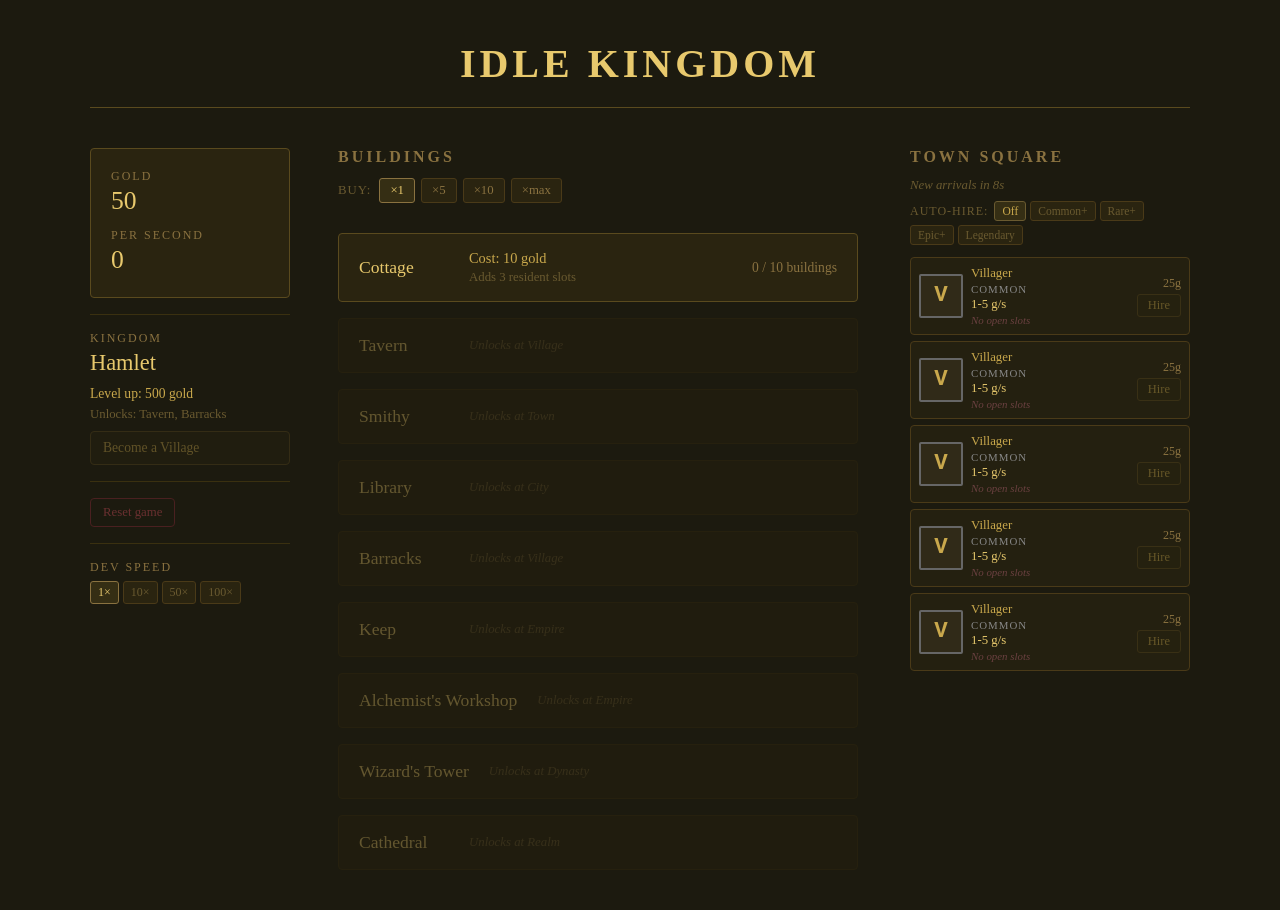
==== index.html @ 802285e4 "Add dev speed toggle and fix click responsiveness at high speeds - Speed toggle (1x/10x/50x/100x) in" ====
<!DOCTYPE html>
<html lang="en">
<head>
    <meta charset="UTF-8">
    <meta name="viewport" content="width=device-width, initial-scale=1.0">
    <title>Idle Kingdom</title>
    <link rel="stylesheet" href="style.css">
</head>
<body>
    <div id="game">
        <h1>Idle Kingdom</h1>

        <div id="layout">
            <div id="left-panel">
                <div id="resources">
                    <div class="resource">
                        <span class="resource-label">Gold</span>
                        <span id="gold-display">50</span>
                    </div>
                    <div class="resource">
                        <span class="resource-label">Per second</span>
                        <span id="gps-display">0</span>
                        <span id="siege-indicator"></span>
                    </div>
                </div>
                <div id="left-panel-dynamic"></div>
                <div class="panel-section">
                    <div class="panel-label">Dev Speed</div>
                    <div class="speed-buttons">
                        <button class="btn-speed btn-speed--active" id="speed-1"   onclick="setGameSpeed(1)">1×</button>
                        <button class="btn-speed"                   id="speed-10"  onclick="setGameSpeed(10)">10×</button>
                        <button class="btn-speed"                   id="speed-50"  onclick="setGameSpeed(50)">50×</button>
                        <button class="btn-speed"                   id="speed-100" onclick="setGameSpeed(100)">100×</button>
                    </div>
                </div>
            </div>

            <div id="center-panel">
                <div id="buildings">
                    <h2>Buildings</h2>
                    <div id="building-list"></div>
                </div>
            </div>

            <div id="right-panel">
                <div id="recruit-section">
                    <h2>Town Square</h2>
                    <div id="recruit-pool"></div>
                </div>
            </div>
        </div>
    </div>

    <script src="game.js"></script>
</body>
</html>
---- style.css ----
* {
    margin: 0;
    padding: 0;
    box-sizing: border-box;
}

body {
    background-color: #1c1a0f;
    color: #c9a84c;
    font-family: Georgia, 'Times New Roman', serif;
    min-height: 100vh;
    padding: 40px 20px;
    display: flex;
    justify-content: center;
}

#game {
    max-width: 1100px;
    width: 100%;
}

h1 {
    font-size: 2.5rem;
    text-align: center;
    color: #e8c96d;
    letter-spacing: 4px;
    text-transform: uppercase;
    margin-bottom: 40px;
    padding-bottom: 20px;
    border-bottom: 1px solid #5a4a1e;
}

/* --- Two-panel layout --- */

#layout {
    display: flex;
    gap: 48px;
    align-items: flex-start;
}

#left-panel {
    width: 200px;
    flex-shrink: 0;
    position: sticky;
    top: 40px;
    max-height: calc(100vh - 80px);
    overflow-y: auto;
}

#center-panel {
    flex: 1;
    min-width: 0;
}

#right-panel {
    width: 280px;
    flex-shrink: 0;
    position: sticky;
    top: 40px;
    max-height: calc(100vh - 80px);
    overflow-y: auto;
}

/* --- Resources panel --- */

#resources {
    background: #2a2410;
    border: 1px solid #5a4a1e;
    border-radius: 4px;
    padding: 20px;
    display: flex;
    flex-direction: column;
    gap: 12px;
}

.resource {
    display: flex;
    flex-direction: column;
    gap: 2px;
}

.resource-label {
    font-size: 0.75rem;
    color: #8a7240;
    text-transform: uppercase;
    letter-spacing: 2px;
}

#gold-display,
#gps-display {
    font-size: 1.6rem;
    color: #e8c96d;
}

#siege-indicator {
    font-size: 0.75rem;
    color: #8a4040;
    font-style: italic;
}

/* --- Left panel dynamic sections --- */

.panel-section {
    padding-top: 16px;
    margin-top: 16px;
    border-top: 1px solid #3a3010;
}

.panel-label {
    font-size: 0.75rem;
    color: #8a7240;
    text-transform: uppercase;
    letter-spacing: 2px;
}

.stat-value {
    font-size: 1.4rem;
    color: #e8c96d;
    margin-top: 4px;
}

/* --- Kingdom --- */

.kingdom-name {
    font-size: 1.4rem;
    color: #e8c96d;
    margin: 4px 0 10px;
}

.levelup-block {
    display: flex;
    flex-direction: column;
    gap: 5px;
}

.levelup-cost {
    font-size: 0.85rem;
    color: #c9a84c;
}

.levelup-unlocks {
    font-size: 0.8rem;
    color: #6a5a30;
}

.btn-levelup {
    margin-top: 4px;
    background: #2a2410;
    border: 1px solid #5a4a1e;
    border-radius: 4px;
    padding: 8px 12px;
    color: #c9a84c;
    font-family: Georgia, 'Times New Roman', serif;
    font-size: 0.85rem;
    cursor: pointer;
    text-align: left;
    transition: background 0.15s, border-color 0.15s;
}

.btn-levelup:hover:not(:disabled) {
    background: #352e14;
    border-color: #8a7240;
}

.btn-levelup:disabled {
    opacity: 0.4;
    cursor: not-allowed;
}

.kingdom-maxed {
    font-size: 0.85rem;
    color: #6a5a30;
    font-style: italic;
    margin-top: 4px;
}

.speed-buttons {
    display: flex;
    gap: 4px;
    margin-top: 6px;
}

.btn-speed {
    background: #2a2410;
    border: 1px solid #4a3a18;
    border-radius: 3px;
    padding: 3px 7px;
    color: #6a5a30;
    font-family: Georgia, 'Times New Roman', serif;
    font-size: 0.75rem;
    cursor: pointer;
    transition: background 0.15s, color 0.15s, border-color 0.15s;
}

.btn-speed:hover {
    color: #c9a84c;
    border-color: #6a5a30;
}

.btn-speed--active {
    background: #352e14;
    border-color: #8a7240;
    color: #e8c96d;
}

.btn-reset {
    background: none;
    border: 1px solid #4a2020;
    border-radius: 4px;
    padding: 6px 12px;
    color: #6a3030;
    font-family: Georgia, 'Times New Roman', serif;
    font-size: 0.8rem;
    cursor: pointer;
    transition: color 0.15s, border-color 0.15s;
}

.btn-reset:hover {
    color: #c06060;
    border-color: #8a4040;
}

.reset-confirm-buttons {
    display: flex;
    gap: 6px;
    margin-top: 8px;
}

.btn-reset--confirm {
    color: #c06060;
    border-color: #6a2020;
}

.btn-reset--confirm:hover {
    color: #ff8080;
    border-color: #aa3030;
    background: #2a1010;
}

/* --- Invasion --- */

.invasion-panel {
    border-top-color: #6a2020;
}

.invasion-name {
    font-size: 1.1rem;
    color: #e06060;
    margin: 4px 0 6px;
}

.invasion-progress {
    font-size: 0.9rem;
    color: #c9a84c;
    margin-bottom: 4px;
}

.invasion-note {
    font-size: 0.75rem;
    color: #8a4040;
    font-style: italic;
}

.invasion-name--warning {
    color: #c9a84c;
}

.invasion-preview {
    font-size: 0.85rem;
    color: #c9a84c;
    margin-top: 2px;
}

.invasion-timer {
    font-size: 1rem;
    color: #e8c96d;
    margin-top: 4px;
    font-variant-numeric: tabular-nums;
}

.victory-inline {
    font-size: 0.75rem;
    color: #6a5a30;
    margin-top: 8px;
    font-style: italic;
}

.victory-name {
    font-size: 1rem;
    color: #e8c96d;
    margin: 4px 0 2px;
}

.victory-loot {
    font-size: 0.85rem;
    color: #8a7240;
}

/* --- Town Square (recruit pool) --- */

#recruit-section h2,
#buildings h2 {
    font-size: 1rem;
    color: #8a7240;
    text-transform: uppercase;
    letter-spacing: 3px;
    margin-bottom: 12px;
}

.pool-header {
    display: flex;
    flex-direction: column;
    gap: 8px;
    margin-bottom: 12px;
}

.pool-timer {
    font-size: 0.8rem;
    color: #6a5a30;
    font-style: italic;
}

.auto-recruit {
    display: flex;
    align-items: center;
    gap: 4px;
    flex-wrap: wrap;
}

.auto-recruit-label {
    font-size: 0.75rem;
    color: #6a5a30;
    text-transform: uppercase;
    letter-spacing: 1px;
    margin-right: 2px;
}

.btn-auto {
    background: #2a2410;
    border: 1px solid #4a3a18;
    border-radius: 3px;
    padding: 3px 7px;
    color: #6a5a30;
    font-family: Georgia, 'Times New Roman', serif;
    font-size: 0.72rem;
    cursor: pointer;
    transition: background 0.15s, border-color 0.15s, color 0.15s;
}

.btn-auto:hover {
    color: #c9a84c;
    border-color: #6a5a30;
}

.btn-auto--active                     { color: #c9a84c; border-color: #6a5a30; background: #352e14; }
.btn-auto--rare.btn-auto--active      { color: #4488ff; border-color: #4488ff; background: #1a2035; }
.btn-auto--epic.btn-auto--active      { color: #cc88ff; border-color: #aa44ff; background: #2a1535; }
.btn-auto--legendary.btn-auto--active { color: #ffcc44; border-color: #ffaa00; background: #2a2010; }

.pool-cards {
    display: flex;
    flex-direction: column;
    gap: 6px;
}

.pool-empty {
    font-size: 0.9rem;
    color: #6a5a30;
    font-style: italic;
}

.recruit-card {
    display: flex;
    flex-direction: row;
    align-items: center;
    gap: 8px;
    background: #242010;
    border: 1px solid #4a3a18;
    border-radius: 4px;
    padding: 8px;
}

.recruit-card--rare      { border-color: #2a3a6a; }
.recruit-card--epic      { border-color: #4a2a6a; }
.recruit-card--legendary { border-color: #6a4a10; }

.recruit-info {
    flex: 1;
    min-width: 0;
    display: flex;
    flex-direction: column;
    gap: 2px;
}

.recruit-name {
    font-size: 0.8rem;
    color: #c9a84c;
    white-space: nowrap;
    overflow: hidden;
    text-overflow: ellipsis;
}

.recruit-rarity {
    font-size: 0.68rem;
    text-transform: uppercase;
    letter-spacing: 1px;
}

.recruit-stat {
    font-size: 0.8rem;
    color: #e8c96d;
}

.recruit-hint {
    font-size: 0.68rem;
    color: #6a4040;
    font-style: italic;
}

.recruit-action {
    display: flex;
    flex-direction: column;
    align-items: flex-end;
    gap: 3px;
    flex-shrink: 0;
}

.recruit-cost {
    font-size: 0.75rem;
    color: #8a7240;
}

.btn-hire-recruit {
    background: #2a2410;
    border: 1px solid #5a4a1e;
    border-radius: 3px;
    padding: 3px 10px;
    color: #c9a84c;
    font-family: Georgia, 'Times New Roman', serif;
    font-size: 0.78rem;
    cursor: pointer;
    transition: background 0.15s, border-color 0.15s;
}

.btn-hire-recruit:hover:not(:disabled) {
    background: #352e14;
    border-color: #8a7240;
}

.btn-hire-recruit:disabled {
    opacity: 0.4;
    cursor: not-allowed;
}

/* --- Portraits --- */

.portrait {
    width: 52px;
    height: 52px;
    border: 2px solid;
    border-radius: 2px;
    display: flex;
    flex-direction: column;
    align-items: center;
    justify-content: center;
    position: relative;
    cursor: pointer;
    flex-shrink: 0;
}

.portrait--common    { border-color: #666;    background: #2a2818; }
.portrait--rare      { border-color: #4488ff; background: #1a2035; box-shadow: 0 0 6px #4488ff33; }
.portrait--epic      { border-color: #aa44ff; background: #2a1535; box-shadow: 0 0 6px #aa44ff33; }
.portrait--legendary { border-color: #ffaa00; background: #2a2010; box-shadow: 0 0 8px #ffaa0055; }
.portrait--empty     { border-color: #3a3010; background: #1c1a0f; cursor: default; opacity: 0.5; }

.portrait[data-type="villager"]     { background-color: #302a18; }
.portrait[data-type="tavernkeeper"] { background-color: #352210; }
.portrait[data-type="blacksmith"]   { background-color: #202428; }
.portrait[data-type="scholar"]      { background-color: #181c2a; }
.portrait[data-type="guard"]        { background-color: #281818; }

.portrait-letter {
    font-family: 'Courier New', Courier, monospace;
    font-size: 1.4rem;
    font-weight: bold;
    color: #c9a84c;
    line-height: 1;
    margin-bottom: 2px;
}

.portrait--rare .portrait-letter      { color: #88aaff; }
.portrait--epic .portrait-letter      { color: #cc88ff; }
.portrait--legendary .portrait-letter { color: #ffcc44; }
.portrait--empty .portrait-letter     { color: #3a3010; font-size: 1.6rem; margin-bottom: 0; }

.portrait-stat {
    position: absolute;
    bottom: 2px;
    right: 3px;
    font-size: 0.55rem;
    font-family: 'Courier New', Courier, monospace;
    color: #8a7240;
    line-height: 1;
}

/* Portraits in recruit cards are slightly smaller for the sidebar */
.recruit-card .portrait {
    width: 44px;
    height: 44px;
    flex-shrink: 0;
}

/* --- Buy quantity selector --- */

.buy-mode {
    display: flex;
    align-items: center;
    gap: 6px;
    margin-bottom: 14px;
}

.buy-mode-label {
    font-size: 0.8rem;
    color: #6a5a30;
    text-transform: uppercase;
    letter-spacing: 1px;
    margin-right: 2px;
}

.btn-qty {
    background: #2a2410;
    border: 1px solid #4a3a18;
    border-radius: 3px;
    padding: 4px 10px;
    color: #8a7240;
    font-family: Georgia, 'Times New Roman', serif;
    font-size: 0.8rem;
    cursor: pointer;
    transition: background 0.15s, border-color 0.15s, color 0.15s;
}

.btn-qty:hover {
    background: #352e14;
    color: #c9a84c;
    border-color: #6a5a30;
}

.btn-qty--active {
    background: #352e14;
    border-color: #8a7240;
    color: #e8c96d;
}

/* --- Buildings section --- */

#building-list {
    display: flex;
    flex-direction: column;
    gap: 16px;
}

.building-card {
    max-width: 520px;
}

.building-row {
    display: flex;
    align-items: stretch;
    gap: 4px;
}

.btn-expand {
    background: #2a2410;
    border: 1px solid #5a4a1e;
    border-radius: 4px;
    padding: 0 12px;
    color: #6a5a30;
    font-size: 0.7rem;
    cursor: pointer;
    flex-shrink: 0;
    transition: background 0.15s, color 0.15s, border-color 0.15s;
}

.btn-expand:hover {
    background: #352e14;
    color: #c9a84c;
    border-color: #8a7240;
}

.building-card--defense .btn-expand {
    border-color: #2a3a5a;
}

.btn-building {
    display: flex;
    align-items: center;
    gap: 20px;
    background: #2a2410;
    border: 1px solid #5a4a1e;
    border-radius: 4px;
    padding: 16px 20px;
    color: #c9a84c;
    font-family: Georgia, 'Times New Roman', serif;
    font-size: 1rem;
    cursor: pointer;
    flex: 1;
    min-width: 0;
    text-align: left;
    transition: background 0.15s, border-color 0.15s;
}

.btn-building:hover:not(:disabled) {
    background: #352e14;
    border-color: #8a7240;
}

.btn-building:disabled {
    opacity: 0.4;
    cursor: not-allowed;
}

.building-card--defense .btn-building {
    border-color: #2a3a5a;
}

.building-card--defense .btn-building:hover:not(:disabled) {
    background: #1a2030;
    border-color: #4a6a8a;
}

.building-name {
    font-size: 1.1rem;
    color: #e8c96d;
    min-width: 90px;
}

.building-meta {
    display: flex;
    flex-direction: column;
    gap: 3px;
    flex: 1;
}

.building-cost {
    font-size: 0.9rem;
    color: #c9a84c;
}

.building-desc {
    font-size: 0.8rem;
    color: #6a5a30;
}

.building-stats {
    display: flex;
    flex-direction: column;
    align-items: flex-end;
    gap: 2px;
    flex-shrink: 0;
}

.building-owned {
    font-size: 0.85rem;
    color: #8a7240;
}

.building-income-total {
    font-size: 0.85rem;
    color: #e8c96d;
}

.building-income-total--defense {
    color: #7aaad4;
}

.btn-building--locked {
    cursor: default;
    opacity: 0.35;
    border-color: #3a3010;
}

.building-locked-hint {
    font-size: 0.8rem;
    color: #6a5a30;
    font-style: italic;
}

/* --- Slot grid --- */

.slot-grid {
    display: flex;
    flex-wrap: wrap;
    gap: 6px;
    padding: 10px 4px 4px;
}
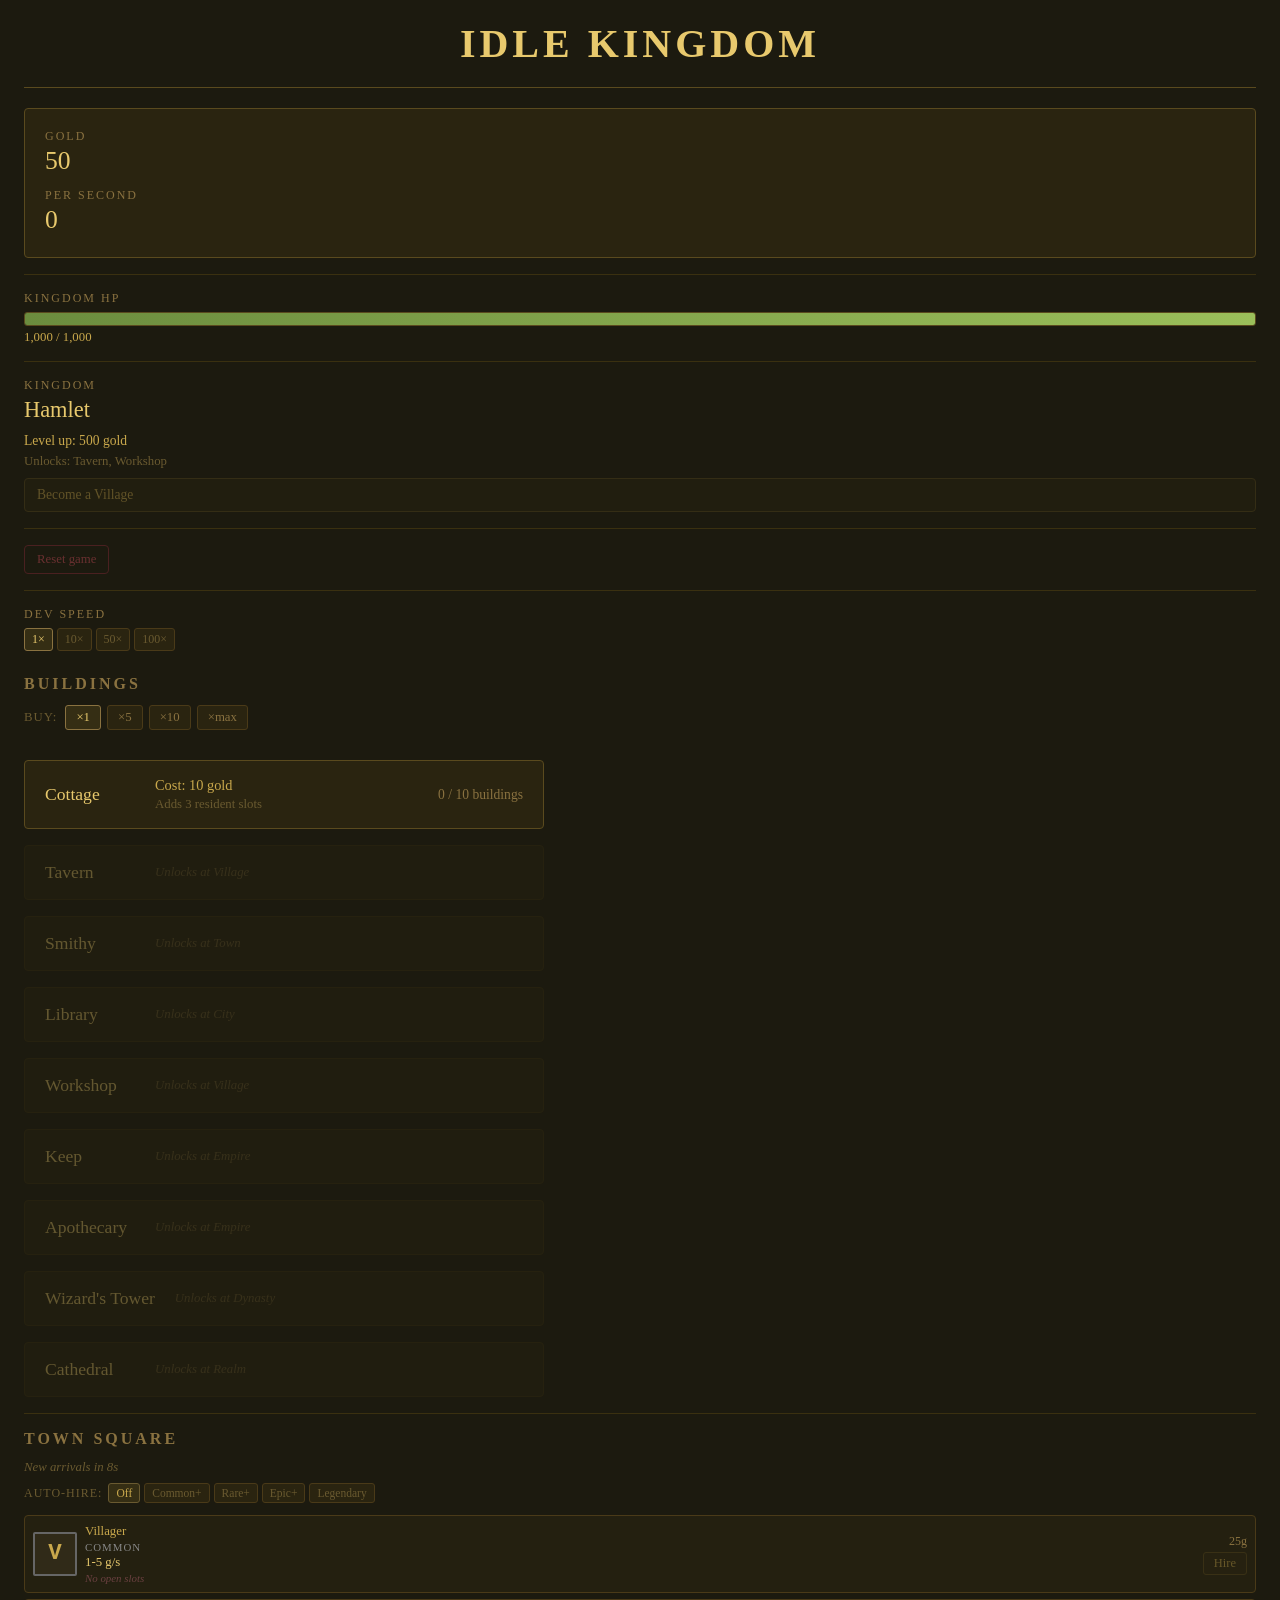
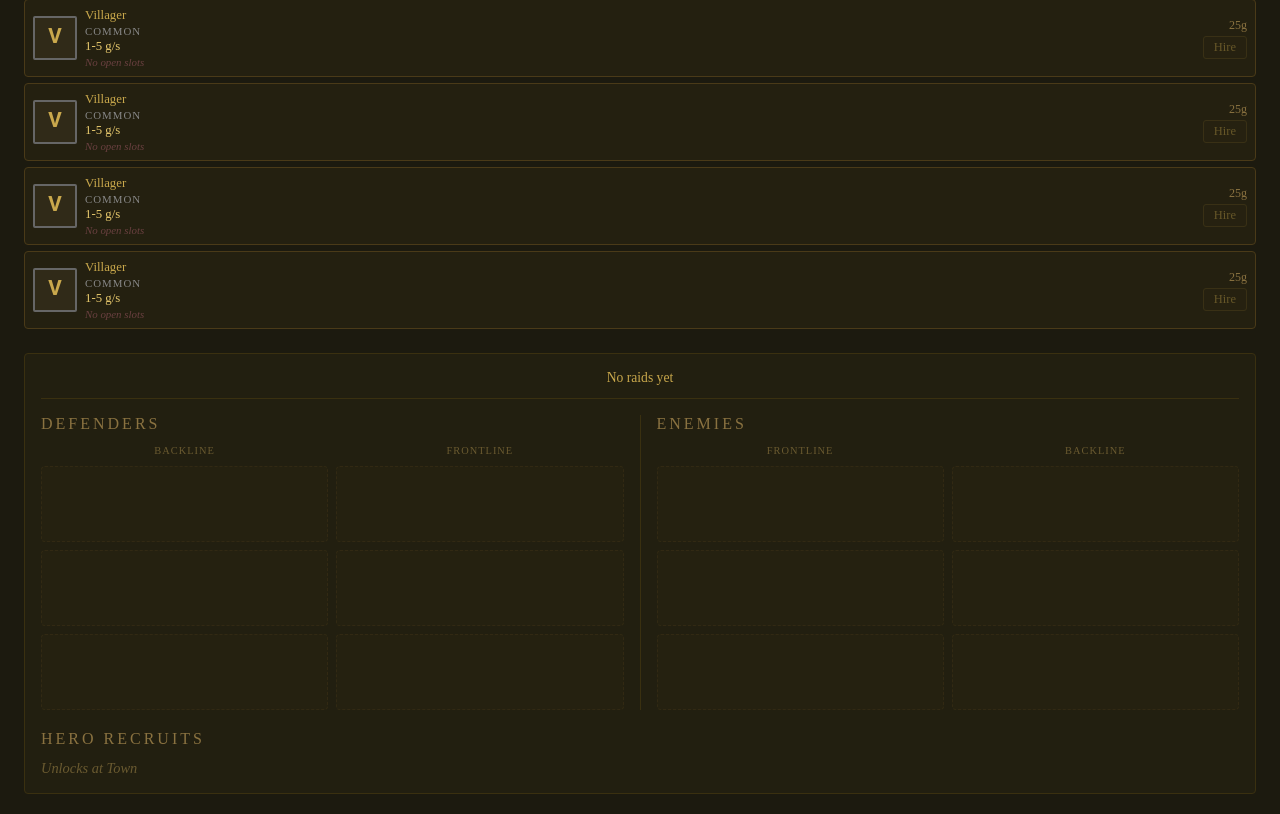
==== commit 5a1bead0: "Wire up live autobattler: hero squad combat, Kingdom HP, Keep/Workshop repurpose Replaces the old du" ====
--- a/index.html
+++ b/index.html
@@ -11,7 +11,7 @@
         <h1>Idle Kingdom</h1>
 
         <div id="layout">
-            <div id="left-panel">
+            <div id="admin-panel">
                 <div id="resources">
                     <div class="resource">
                         <span class="resource-label">Gold</span>
@@ -23,7 +23,11 @@
                         <span id="siege-indicator"></span>
                     </div>
                 </div>
+
+                <div class="panel-section" id="kingdom-hp"></div>
+
                 <div id="left-panel-dynamic"></div>
+
                 <div class="panel-section">
                     <div class="panel-label">Dev Speed</div>
                     <div class="speed-buttons">
@@ -35,18 +39,37 @@
                 </div>
             </div>
 
-            <div id="center-panel">
-                <div id="buildings">
-                    <h2>Buildings</h2>
-                    <div id="building-list"></div>
+            <div id="town-panel">
+                <div id="town-buildings">
+                    <div id="buildings">
+                        <h2>Buildings</h2>
+                        <div id="building-list"></div>
+                    </div>
+                </div>
+                <div id="town-square">
+                    <div id="recruit-section">
+                        <h2>Town Square</h2>
+                        <div id="recruit-pool"></div>
+                    </div>
                 </div>
             </div>
 
-            <div id="right-panel">
-                <div id="recruit-section">
-                    <h2>Town Square</h2>
-                    <div id="recruit-pool"></div>
+            <div id="battle-panel">
+                <div class="raid-status-bar" id="raid-status-bar"></div>
+
+                <div class="battle-squads">
+                    <div class="battle-squad-area">
+                        <div class="section-heading">Defenders</div>
+                        <div class="battle-squad" id="heroSquad"></div>
+                    </div>
+                    <div class="battle-squad-area battle-squad-area--enemy">
+                        <div class="section-heading">Enemies</div>
+                        <div class="battle-squad" id="enemySquad"></div>
+                    </div>
                 </div>
+
+                <div class="section-heading" style="margin-top:20px;">Hero Recruits</div>
+                <div id="hero-recruit-pool"></div>
             </div>
         </div>
     </div>
--- a/style.css
+++ b/style.css
@@ -4,61 +4,280 @@
     box-sizing: border-box;
 }
 
+html, body {
+    height: 100%;
+}
+
 body {
     background-color: #1c1a0f;
     color: #c9a84c;
     font-family: Georgia, 'Times New Roman', serif;
-    min-height: 100vh;
-    padding: 40px 20px;
-    display: flex;
-    justify-content: center;
+    padding: 0;
+    overflow: hidden;
 }
 
 #game {
-    max-width: 1100px;
-    width: 100%;
+    max-width: none;
+    height: 100vh;
+    display: flex;
+    flex-direction: column;
+    padding: 0 24px;
 }
 
 h1 {
+    flex-shrink: 0;
     font-size: 2.5rem;
     text-align: center;
     color: #e8c96d;
     letter-spacing: 4px;
     text-transform: uppercase;
-    margin-bottom: 40px;
-    padding-bottom: 20px;
+    margin: 0;
+    padding: 20px 0;
     border-bottom: 1px solid #5a4a1e;
 }
 
-/* --- Two-panel layout --- */
+/* --- Three-column "battle at the gates" layout --- */
 
 #layout {
-    display: flex;
-    gap: 48px;
-    align-items: flex-start;
-}
-
-#left-panel {
-    width: 200px;
+    display: grid;
+    grid-template-columns: 200px minmax(380px, 1fr) 560px;
+    gap: 24px;
+    flex: 1;
+    min-height: 0;
+    padding: 20px 0;
+}
+
+#admin-panel {
+    height: 100%;
+    overflow-y: auto;
+}
+
+.section-heading {
+    font-size: 1rem;
+    color: #8a7240;
+    text-transform: uppercase;
+    letter-spacing: 3px;
+    margin-bottom: 12px;
+}
+
+/* --- Town column: scrollable buildings on top, fixed Town Square below --- */
+
+#town-panel {
+    display: flex;
+    flex-direction: column;
+    min-height: 0;
+    height: 100%;
+}
+
+#town-buildings {
+    flex: 1;
+    min-height: 0;
+    overflow-y: auto;
+    padding-bottom: 16px;
+}
+
+#town-square {
     flex-shrink: 0;
-    position: sticky;
-    top: 40px;
-    max-height: calc(100vh - 80px);
+    border-top: 1px solid #3a3010;
+    padding-top: 16px;
+    max-height: 45vh;
     overflow-y: auto;
 }
 
-#center-panel {
+/* --- Battle column: defenders + enemies squads + hero recruiting --- */
+
+#battle-panel {
+    height: 100%;
+    overflow-y: auto;
+    background: #221f10;
+    border: 1px solid #3a3010;
+    border-radius: 4px;
+    padding: 16px;
+    box-sizing: border-box;
+}
+
+.battle-squads {
+    display: flex;
+    gap: 16px;
+}
+
+.battle-squad-area {
     flex: 1;
     min-width: 0;
 }
 
-#right-panel {
-    width: 280px;
-    flex-shrink: 0;
-    position: sticky;
-    top: 40px;
-    max-height: calc(100vh - 80px);
-    overflow-y: auto;
+.battle-squad-area--enemy {
+    border-left: 1px solid #3a3010;
+    padding-left: 16px;
+}
+
+.raid-status-bar {
+    text-align: center;
+    margin-bottom: 16px;
+    padding-bottom: 12px;
+    border-bottom: 1px solid #3a3010;
+}
+
+.raid-status-name {
+    font-size: 0.85rem;
+    color: #c9a84c;
+}
+
+.raid-status-timer {
+    font-size: 1rem;
+    color: #e8c96d;
+    font-variant-numeric: tabular-nums;
+    margin-top: 2px;
+}
+
+.battle-squad {
+    display: flex;
+    gap: 8px;
+}
+
+.battle-column {
+    display: flex;
+    flex-direction: column;
+    gap: 8px;
+    flex: 1;
+    min-width: 0;
+}
+
+.battle-row-label {
+    font-size: 0.65rem;
+    color: #6a5a30;
+    text-transform: uppercase;
+    letter-spacing: 1px;
+    text-align: center;
+    margin-bottom: 2px;
+}
+
+.battle-slot {
+    border: 1px solid #4a3a18;
+    border-radius: 4px;
+    background: #2a2410;
+    min-height: 76px;
+    padding: 6px;
+    box-sizing: border-box;
+}
+
+.battle-slot.empty {
+    border-style: dashed;
+    opacity: 0.4;
+}
+
+.battle-slot.dead {
+    opacity: 0.35;
+    border-color: #5a2020;
+}
+
+.battle-slot[draggable="true"] {
+    cursor: grab;
+}
+
+.battle-slot.drag-over {
+    border-color: #e8c96d;
+    background: #352e14;
+}
+
+.battle-unit-name {
+    font-weight: bold;
+    font-size: 0.75rem;
+    color: #e8c96d;
+}
+
+.battle-unit-stats {
+    font-size: 0.6rem;
+    color: #8a7240;
+    margin: 2px 0 4px;
+}
+
+.battle-hp-track {
+    background: #1c1a0f;
+    border-radius: 3px;
+    height: 6px;
+    overflow: hidden;
+}
+
+.battle-hp-fill {
+    height: 100%;
+    background: linear-gradient(90deg, #6b8c3e, #9bbf5a);
+}
+
+.battle-hp-fill.enemy {
+    background: linear-gradient(90deg, #8c3e3e, #bf5a5a);
+}
+
+.battle-hp-text {
+    font-size: 0.6rem;
+    color: #8a7240;
+    margin-top: 2px;
+}
+
+#hero-recruit-pool {
+    display: flex;
+    flex-direction: column;
+    gap: 6px;
+}
+
+/* --- Kingdom HP --- */
+
+.hp-bar-track {
+    background: #1c1a0f;
+    border: 1px solid #5a4a1e;
+    border-radius: 3px;
+    height: 14px;
+    overflow: hidden;
+    margin-top: 6px;
+}
+
+.hp-bar-fill {
+    height: 100%;
+    background: linear-gradient(90deg, #6b8c3e, #9bbf5a);
+}
+
+.hp-bar-caption {
+    font-size: 0.8rem;
+    color: #c9a84c;
+    margin-top: 4px;
+}
+
+.kingdom-falling {
+    font-size: 0.85rem;
+    color: #e06060;
+    font-style: italic;
+    margin-top: 4px;
+}
+
+/* --- Narrow-screen fallback: drop the fixed-viewport layout and let
+   everything stack and scroll normally. --- */
+@media (max-width: 1300px) {
+    html, body {
+        height: auto;
+    }
+    body {
+        overflow: visible;
+    }
+    #game {
+        height: auto;
+    }
+    #layout {
+        display: block;
+        padding: 20px 0;
+    }
+    #admin-panel,
+    #town-panel,
+    #town-buildings,
+    #town-square,
+    #battle-panel {
+        height: auto;
+        max-height: none;
+        overflow: visible;
+    }
+    #town-panel,
+    #battle-panel {
+        margin-top: 24px;
+    }
 }
 
 /* --- Resources panel --- */
@@ -111,12 +330,6 @@
     color: #8a7240;
     text-transform: uppercase;
     letter-spacing: 2px;
-}
-
-.stat-value {
-    font-size: 1.4rem;
-    color: #e8c96d;
-    margin-top: 4px;
 }
 
 /* --- Kingdom --- */
@@ -237,63 +450,11 @@
     background: #2a1010;
 }
 
-/* --- Invasion --- */
-
-.invasion-panel {
-    border-top-color: #6a2020;
-}
-
-.invasion-name {
-    font-size: 1.1rem;
-    color: #e06060;
-    margin: 4px 0 6px;
-}
-
-.invasion-progress {
-    font-size: 0.9rem;
-    color: #c9a84c;
-    margin-bottom: 4px;
-}
-
-.invasion-note {
-    font-size: 0.75rem;
-    color: #8a4040;
-    font-style: italic;
-}
-
-.invasion-name--warning {
-    color: #c9a84c;
-}
-
-.invasion-preview {
-    font-size: 0.85rem;
-    color: #c9a84c;
-    margin-top: 2px;
-}
-
-.invasion-timer {
-    font-size: 1rem;
-    color: #e8c96d;
-    margin-top: 4px;
-    font-variant-numeric: tabular-nums;
-}
-
 .victory-inline {
     font-size: 0.75rem;
     color: #6a5a30;
     margin-top: 8px;
     font-style: italic;
-}
-
-.victory-name {
-    font-size: 1rem;
-    color: #e8c96d;
-    margin: 4px 0 2px;
-}
-
-.victory-loot {
-    font-size: 0.85rem;
-    color: #8a7240;
 }
 
 /* --- Town Square (recruit pool) --- */
@@ -478,7 +639,10 @@
 .portrait[data-type="tavernkeeper"] { background-color: #352210; }
 .portrait[data-type="blacksmith"]   { background-color: #202428; }
 .portrait[data-type="scholar"]      { background-color: #181c2a; }
-.portrait[data-type="guard"]        { background-color: #281818; }
+.portrait[data-type="builder"]      { background-color: #281818; }
+.portrait[data-type="guardian"]     { background-color: #1c2a1c; }
+.portrait[data-type="ranged"]       { background-color: #2a2410; }
+.portrait[data-type="mender"]       { background-color: #1c2630; }
 
 .portrait-letter {
     font-family: 'Courier New', Courier, monospace;
@@ -588,7 +752,7 @@
     border-color: #8a7240;
 }
 
-.building-card--defense .btn-expand {
+.building-card--hpregen .btn-expand {
     border-color: #2a3a5a;
 }
 
@@ -620,11 +784,11 @@
     cursor: not-allowed;
 }
 
-.building-card--defense .btn-building {
+.building-card--hpregen .btn-building {
     border-color: #2a3a5a;
 }
 
-.building-card--defense .btn-building:hover:not(:disabled) {
+.building-card--hpregen .btn-building:hover:not(:disabled) {
     background: #1a2030;
     border-color: #4a6a8a;
 }
@@ -670,7 +834,7 @@
     color: #e8c96d;
 }
 
-.building-income-total--defense {
+.building-income-total--hpregen {
     color: #7aaad4;
 }
 
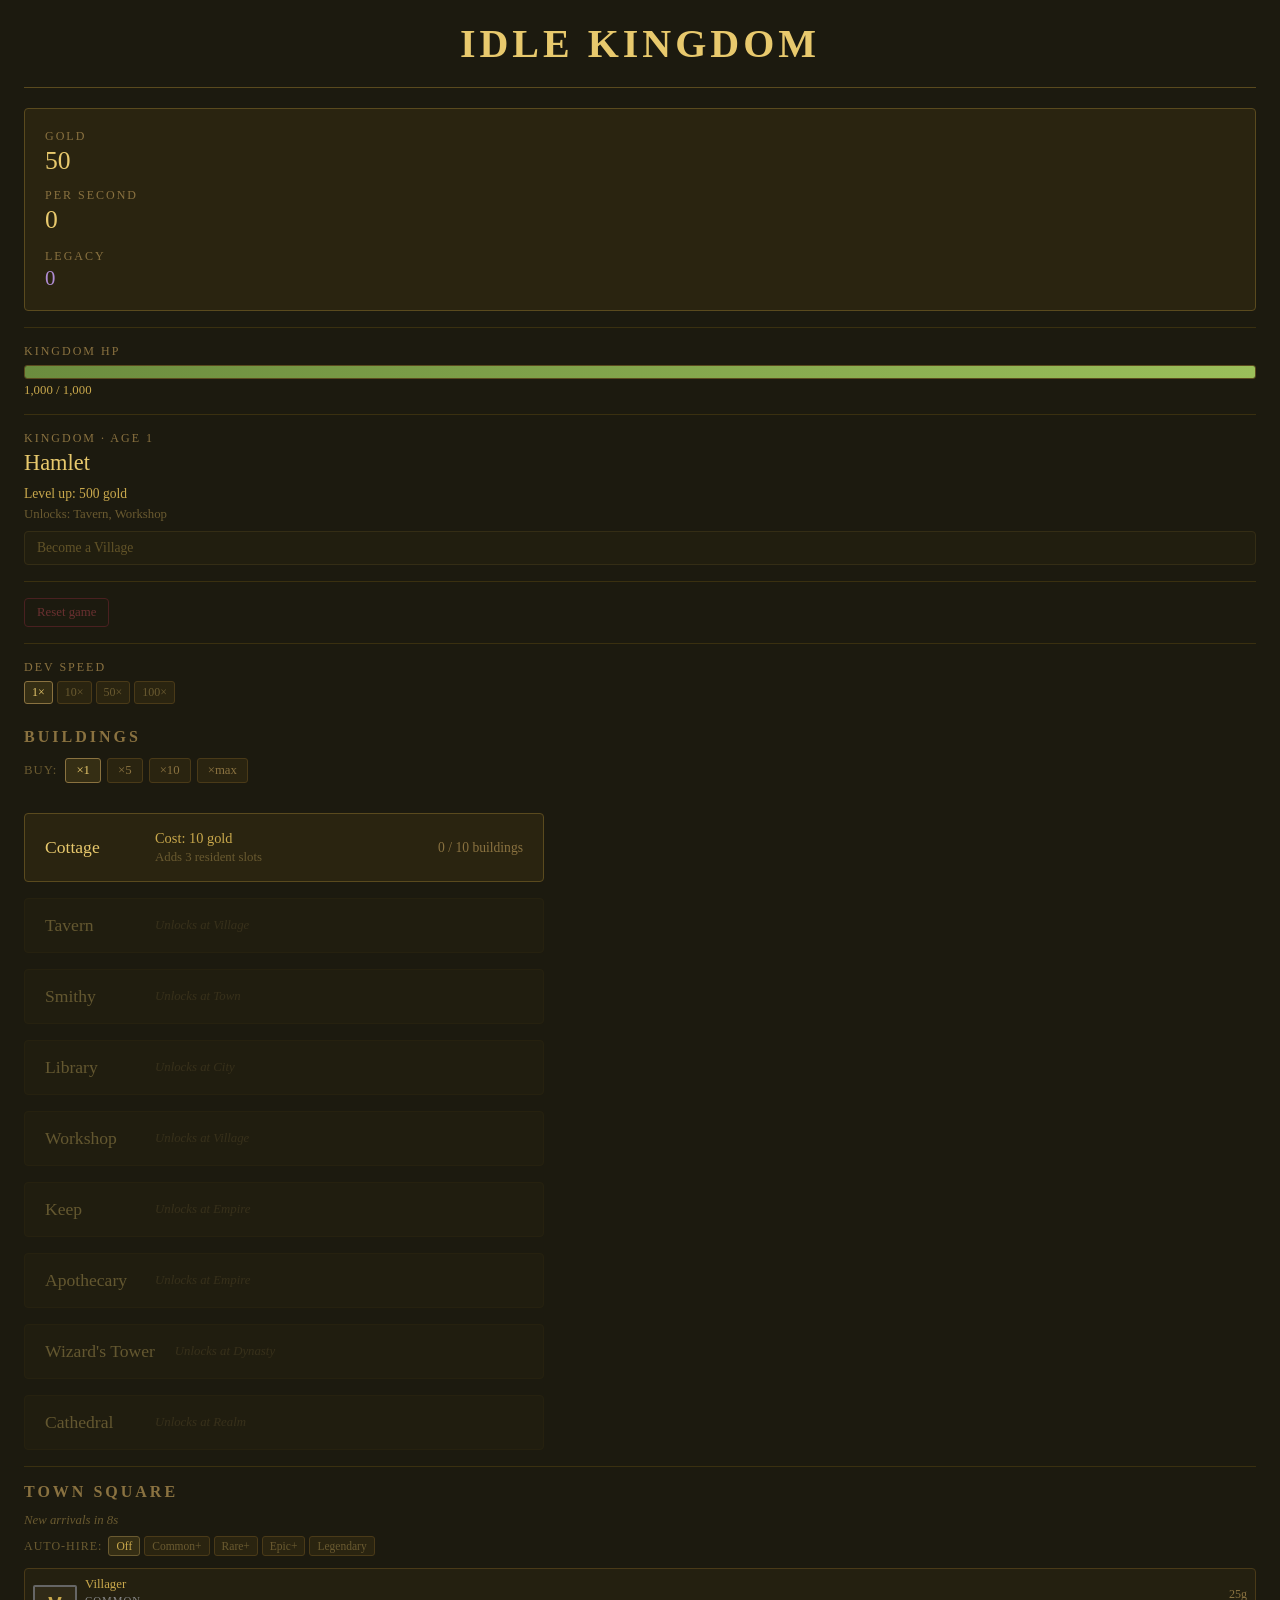
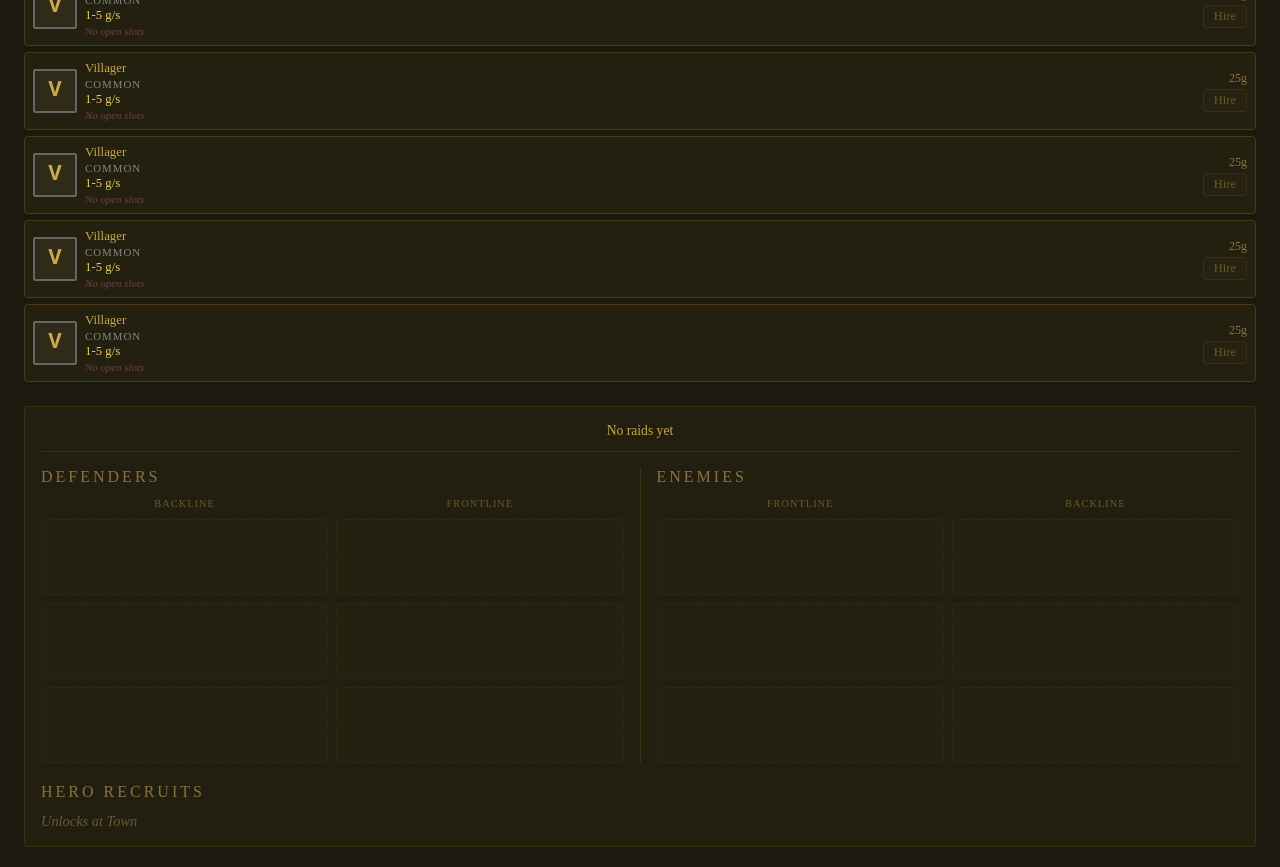
==== commit 31e30149: "Milestone 8: the run loop - death, Legacy, upgrade trees, Found a New Age Kingdom HP 0 (or the manua" ====
--- a/index.html
+++ b/index.html
@@ -21,6 +21,10 @@
                         <span class="resource-label">Per second</span>
                         <span id="gps-display">0</span>
                         <span id="siege-indicator"></span>
+                    </div>
+                    <div class="resource">
+                        <span class="resource-label">Legacy</span>
+                        <span id="legacy-display">0</span>
                     </div>
                 </div>
 
@@ -74,6 +78,12 @@
         </div>
     </div>
 
+    <div id="run-summary-overlay" class="hidden">
+        <div id="run-summary-panel">
+            <div id="run-summary-content"></div>
+        </div>
+    </div>
+
     <script src="game.js"></script>
 </body>
 </html>
--- a/style.css
+++ b/style.css
@@ -80,7 +80,7 @@
     flex-shrink: 0;
     border-top: 1px solid #3a3010;
     padding-top: 16px;
-    max-height: 45vh;
+    height: 45vh;
     overflow-y: auto;
 }
 
@@ -130,6 +130,19 @@
     margin-top: 2px;
 }
 
+.raid-status-siege {
+    font-size: 0.8rem;
+    color: #e06060;
+    font-style: italic;
+    margin-top: 4px;
+    animation: siege-pulse 1.2s ease-in-out infinite;
+}
+
+@keyframes siege-pulse {
+    0%, 100% { opacity: 1; }
+    50% { opacity: 0.5; }
+}
+
 .battle-squad {
     display: flex;
     gap: 8px;
@@ -175,6 +188,16 @@
     cursor: grab;
 }
 
+.battle-slot.dismissable:not([draggable="true"]) {
+    cursor: pointer;
+}
+
+.battle-slot.armed {
+    border-color: #c0392b;
+    background: #3a1c1c;
+    box-shadow: 0 0 0 1px #c0392b inset;
+}
+
 .battle-slot.drag-over {
     border-color: #e8c96d;
     background: #352e14;
@@ -245,6 +268,13 @@
 .kingdom-falling {
     font-size: 0.85rem;
     color: #e06060;
+    font-style: italic;
+    margin-top: 4px;
+}
+
+.kingdom-fall-record {
+    font-size: 0.75rem;
+    color: #8a7240;
     font-style: italic;
     margin-top: 4px;
 }
@@ -858,3 +888,232 @@
     gap: 6px;
     padding: 10px 4px 4px;
 }
+
+/* --- Run summary overlay & upgrade shop --- */
+
+#legacy-display {
+    font-size: 1.3rem;
+    color: #b08cd4;
+}
+
+.btn-new-age-side {
+    background: #241c30;
+    border: 1px solid #5a4a7a;
+    border-radius: 4px;
+    padding: 8px 12px;
+    color: #b08cd4;
+    font-family: Georgia, 'Times New Roman', serif;
+    font-size: 0.85rem;
+    cursor: pointer;
+    width: 100%;
+    text-align: left;
+    transition: background 0.15s, border-color 0.15s, color 0.15s;
+}
+
+.btn-new-age-side:hover {
+    background: #2e2440;
+    border-color: #8a6ab0;
+    color: #d0b0f0;
+}
+
+#run-summary-overlay {
+    position: fixed;
+    inset: 0;
+    background: rgba(10, 8, 4, 0.88);
+    display: flex;
+    align-items: center;
+    justify-content: center;
+    z-index: 100;
+    padding: 24px;
+}
+
+#run-summary-overlay.hidden {
+    display: none;
+}
+
+#run-summary-panel {
+    background: #221f10;
+    border: 1px solid #5a4a1e;
+    border-radius: 6px;
+    padding: 28px 32px;
+    max-width: 860px;
+    width: 100%;
+    max-height: 90vh;
+    overflow-y: auto;
+}
+
+.summary-title {
+    font-size: 1.8rem;
+    color: #e8c96d;
+    text-align: center;
+    text-transform: uppercase;
+    letter-spacing: 3px;
+}
+
+.summary-sub {
+    font-size: 0.95rem;
+    color: #8a7240;
+    text-align: center;
+    font-style: italic;
+    margin-top: 6px;
+}
+
+.summary-stats {
+    display: flex;
+    justify-content: center;
+    gap: 32px;
+    margin: 20px 0;
+    padding: 14px 0;
+    border-top: 1px solid #3a3010;
+    border-bottom: 1px solid #3a3010;
+}
+
+.summary-stat {
+    font-size: 0.85rem;
+    color: #8a7240;
+    text-align: center;
+}
+
+.summary-stat-value {
+    display: block;
+    font-size: 1.4rem;
+    color: #b08cd4;
+}
+
+.summary-shop-heading {
+    font-size: 0.85rem;
+    color: #c9a84c;
+    text-align: center;
+    margin-bottom: 16px;
+}
+
+.summary-trees {
+    display: flex;
+    gap: 20px;
+    align-items: flex-start;
+}
+
+.upgrade-tree {
+    flex: 1;
+    min-width: 0;
+}
+
+.upgrade-tree-title {
+    font-size: 0.9rem;
+    color: #8a7240;
+    text-transform: uppercase;
+    letter-spacing: 3px;
+    margin-bottom: 10px;
+    text-align: center;
+}
+
+.upgrade-node {
+    display: flex;
+    align-items: center;
+    gap: 10px;
+    background: #242010;
+    border: 1px solid #4a3a18;
+    border-radius: 4px;
+    padding: 10px 12px;
+    margin-bottom: 8px;
+}
+
+.upgrade-node--maxed {
+    border-color: #5a4a7a;
+    opacity: 0.75;
+}
+
+.upgrade-info {
+    flex: 1;
+    min-width: 0;
+}
+
+.upgrade-name {
+    font-size: 0.85rem;
+    color: #e8c96d;
+}
+
+.upgrade-desc {
+    font-size: 0.72rem;
+    color: #8a7240;
+    margin-top: 2px;
+}
+
+.upgrade-rank {
+    font-size: 0.68rem;
+    color: #6a5a30;
+    margin-top: 3px;
+    text-transform: uppercase;
+    letter-spacing: 1px;
+}
+
+.upgrade-action {
+    display: flex;
+    flex-direction: column;
+    align-items: flex-end;
+    gap: 4px;
+    flex-shrink: 0;
+}
+
+.upgrade-cost {
+    font-size: 0.72rem;
+    color: #b08cd4;
+}
+
+.upgrade-maxed-label {
+    font-size: 0.75rem;
+    color: #8a6ab0;
+    font-style: italic;
+}
+
+.btn-upgrade {
+    background: #241c30;
+    border: 1px solid #5a4a7a;
+    border-radius: 3px;
+    padding: 3px 12px;
+    color: #b08cd4;
+    font-family: Georgia, 'Times New Roman', serif;
+    font-size: 0.78rem;
+    cursor: pointer;
+    transition: background 0.15s, border-color 0.15s;
+}
+
+.btn-upgrade:hover:not(:disabled) {
+    background: #2e2440;
+    border-color: #8a6ab0;
+}
+
+.btn-upgrade:disabled {
+    opacity: 0.4;
+    cursor: not-allowed;
+}
+
+.btn-new-age {
+    display: block;
+    margin: 22px auto 0;
+    background: #2a2410;
+    border: 1px solid #8a7240;
+    border-radius: 4px;
+    padding: 12px 28px;
+    color: #e8c96d;
+    font-family: Georgia, 'Times New Roman', serif;
+    font-size: 1rem;
+    letter-spacing: 1px;
+    cursor: pointer;
+    transition: background 0.15s, border-color 0.15s;
+}
+
+.btn-new-age:hover {
+    background: #352e14;
+    border-color: #e8c96d;
+}
+
+@media (max-width: 700px) {
+    .summary-trees {
+        flex-direction: column;
+    }
+    .summary-stats {
+        flex-direction: column;
+        gap: 10px;
+    }
+}
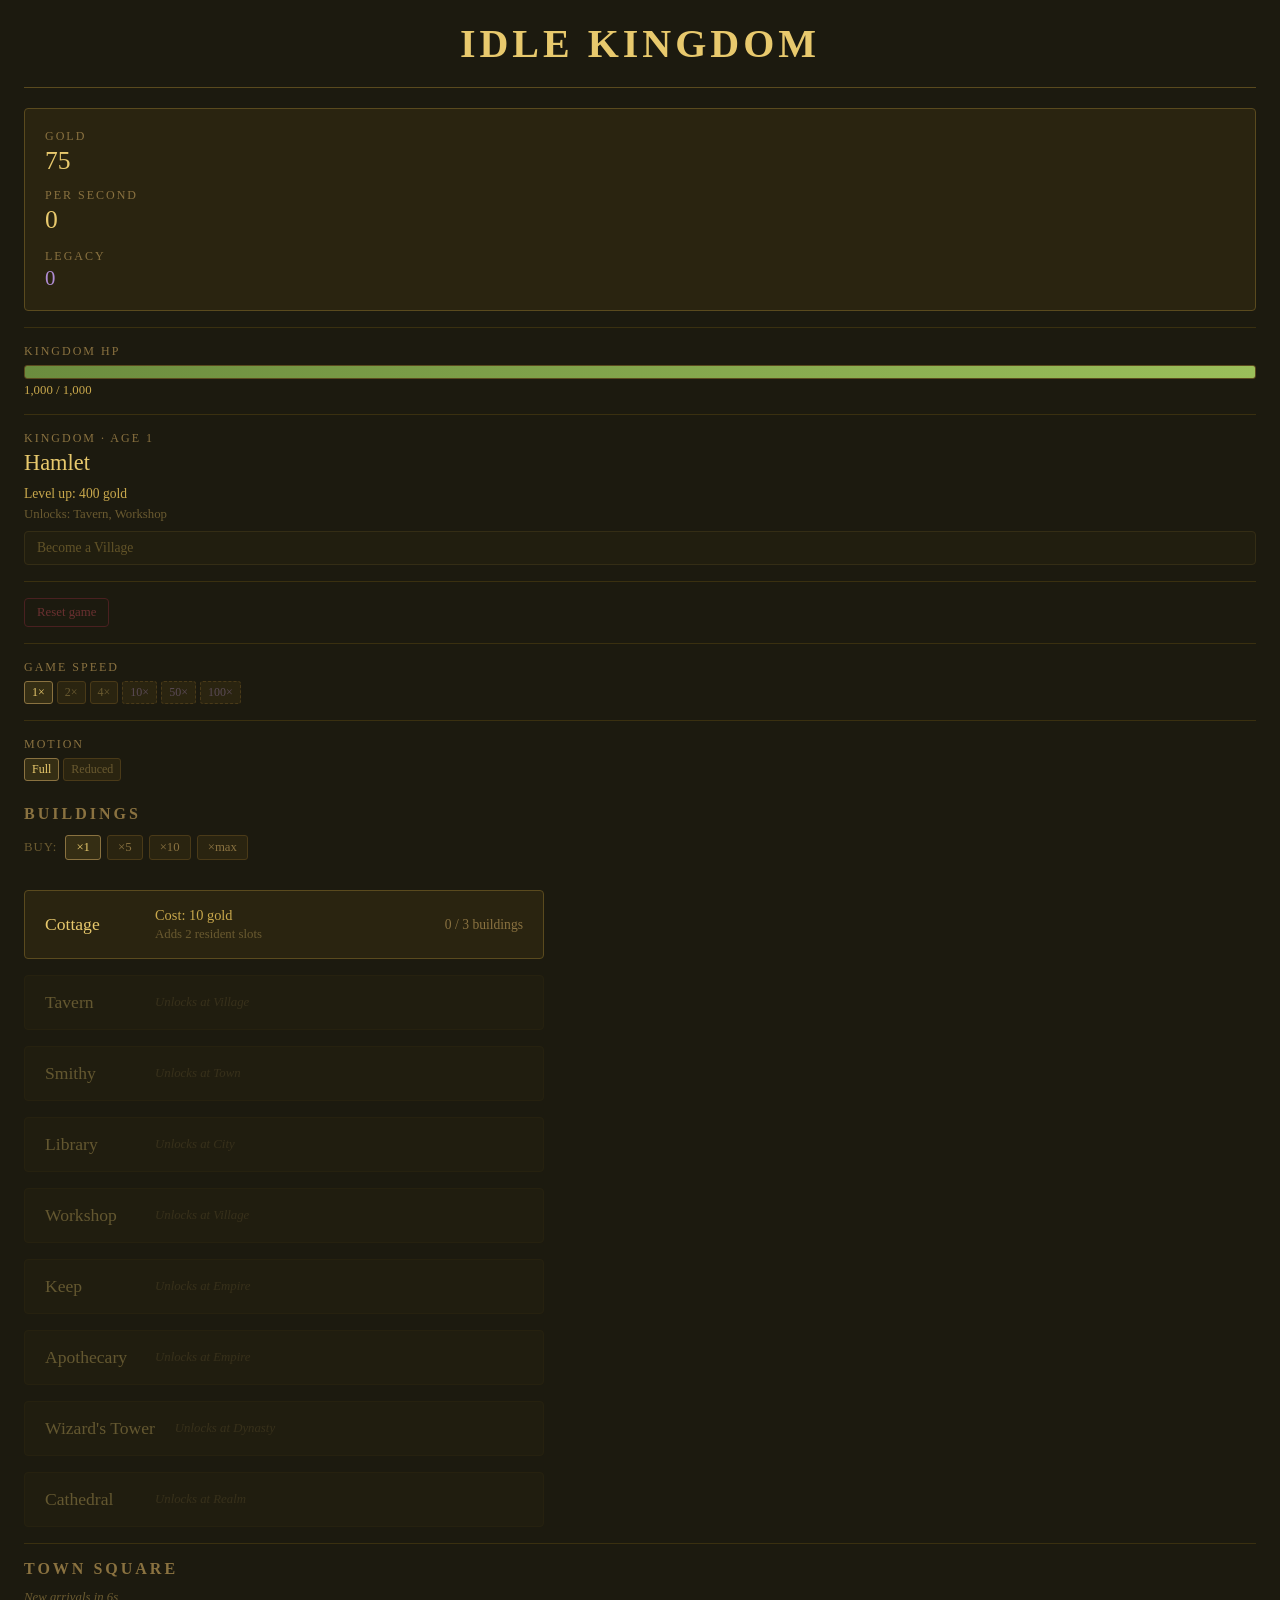
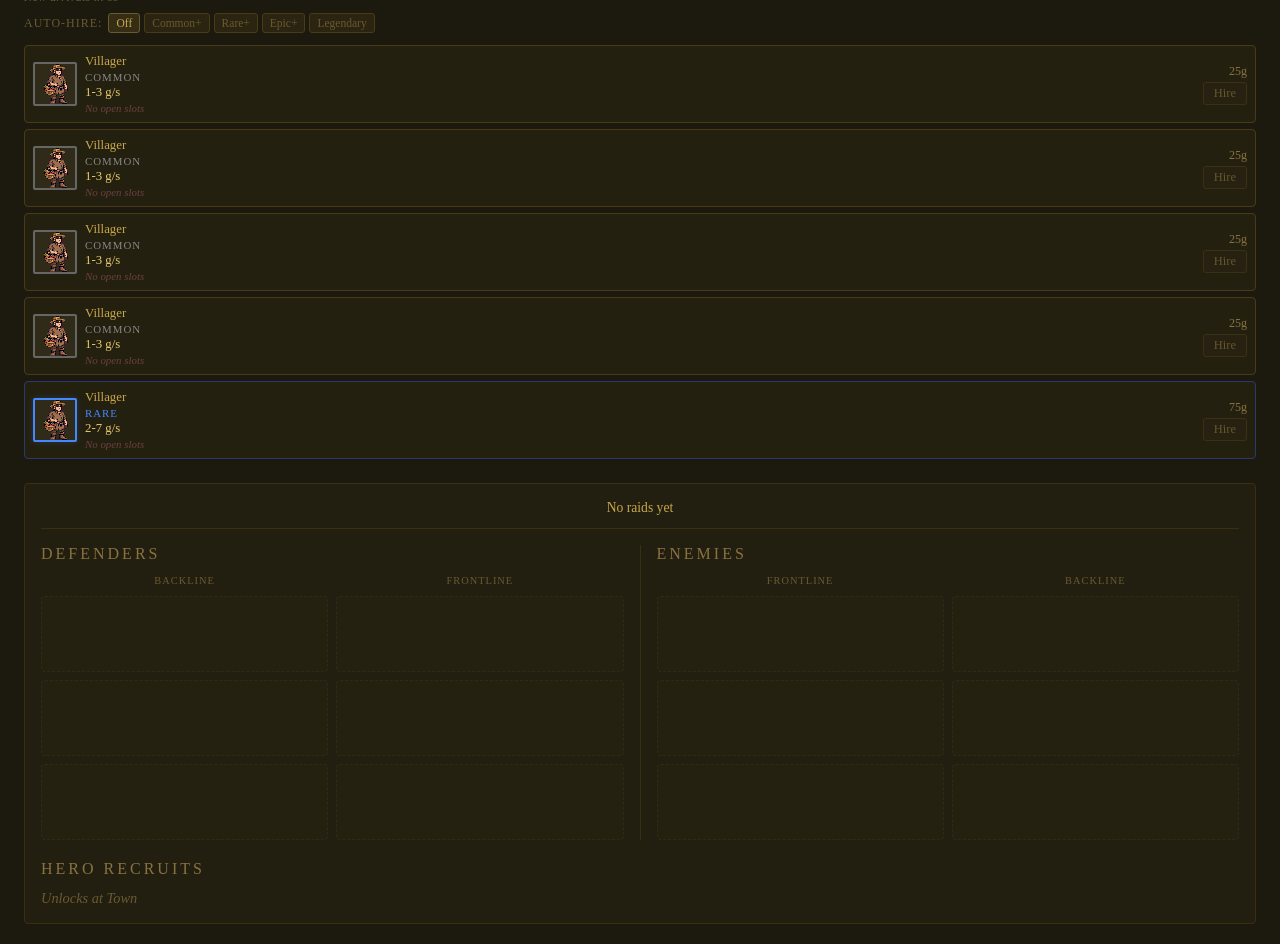
==== commit f0c7cb63: "M15 Phase 2 + hero sprites + Swift Seasons + click-eating fix - Sprite batch 2: all 8 hero archetype" ====
--- a/index.html
+++ b/index.html
@@ -33,13 +33,13 @@
                 <div id="left-panel-dynamic"></div>
 
                 <div class="panel-section">
-                    <div class="panel-label">Dev Speed</div>
-                    <div class="speed-buttons">
-                        <button class="btn-speed btn-speed--active" id="speed-1"   onclick="setGameSpeed(1)">1×</button>
-                        <button class="btn-speed"                   id="speed-10"  onclick="setGameSpeed(10)">10×</button>
-                        <button class="btn-speed"                   id="speed-50"  onclick="setGameSpeed(50)">50×</button>
-                        <button class="btn-speed"                   id="speed-100" onclick="setGameSpeed(100)">100×</button>
-                    </div>
+                    <div class="panel-label">Game Speed</div>
+                    <div class="speed-buttons" id="speed-buttons"></div>
+                </div>
+
+                <div class="panel-section">
+                    <div class="panel-label">Motion</div>
+                    <div class="speed-buttons" id="motion-toggle"></div>
                 </div>
             </div>
 
--- a/style.css
+++ b/style.css
@@ -138,6 +138,13 @@
     animation: siege-pulse 1.2s ease-in-out infinite;
 }
 
+.raid-status-escalation {
+    font-size: 0.8rem;
+    color: #e0a050;
+    font-style: italic;
+    margin-top: 4px;
+}
+
 @keyframes siege-pulse {
     0%, 100% { opacity: 1; }
     50% { opacity: 0.5; }
@@ -179,6 +186,58 @@
     opacity: 0.4;
 }
 
+/* Final Siege (M13): victory screen + Lessons bonus callout */
+.summary-title--victory {
+    color: #e8c96d;
+    text-shadow: 0 0 18px rgba(232, 201, 109, 0.35);
+}
+
+.summary-lessons {
+    text-align: center;
+    color: #b48ee0;
+    font-style: italic;
+    margin: 10px auto;
+    max-width: 480px;
+}
+
+.victory-history {
+    margin: 14px 0;
+    text-align: center;
+}
+
+.victory-age-line {
+    font-size: 0.85rem;
+    color: #9a8a5a;
+    margin: 2px 0;
+}
+
+/* Injured residents (sapper hits): income paused until they recover */
+.portrait--injured {
+    filter: grayscale(0.8);
+    opacity: 0.55;
+    box-shadow: 0 0 0 1px #c0392b inset;
+}
+
+/* Expanded squads (War Banners): tighter slots so the panel footprint holds */
+.grid-compact .battle-slot {
+    /* Matches an occupied slot's actual content height (with the nowrap rules
+       on name/stats) so empty and filled slots align across columns. */
+    min-height: 58px;
+    padding: 4px;
+}
+
+.grid-compact .battle-unit-name {
+    font-size: 0.65rem;
+}
+
+.grid-compact .battle-unit-stats {
+    font-size: 0.6rem;
+}
+
+.grid-compact .battle-hp-text {
+    font-size: 0.6rem;
+}
+
 .battle-slot.dead {
     opacity: 0.35;
     border-color: #5a2020;
@@ -203,16 +262,25 @@
     background: #352e14;
 }
 
+/* Name/stat lines never wrap: occupied and empty slots must render the same
+   height, or half-filled columns stagger against full ones (playtest bug —
+   the sparse Reserve column rode higher than its neighbors). */
 .battle-unit-name {
     font-weight: bold;
     font-size: 0.75rem;
     color: #e8c96d;
+    white-space: nowrap;
+    overflow: hidden;
+    text-overflow: ellipsis;
 }
 
 .battle-unit-stats {
     font-size: 0.6rem;
     color: #8a7240;
     margin: 2px 0 4px;
+    white-space: nowrap;
+    overflow: hidden;
+    text-overflow: ellipsis;
 }
 
 .battle-hp-track {
@@ -446,6 +514,21 @@
     color: #e8c96d;
 }
 
+.btn-speed--locked {
+    opacity: 0.4;
+    cursor: default;
+}
+.btn-speed--locked:hover {
+    color: #6a5a30;
+    border-color: #4a3a18;
+}
+
+/* Dev-only speeds: visually set apart from the player selector */
+.btn-speed--dev {
+    border-style: dashed;
+    color: #5a4a55;
+}
+
 .btn-reset {
     background: none;
     border: 1px solid #4a2020;
@@ -516,6 +599,12 @@
     align-items: center;
     gap: 4px;
     flex-wrap: wrap;
+}
+
+.auto-recruit-label.auto-recruit-locked {
+    text-transform: none;
+    letter-spacing: 0;
+    font-style: italic;
 }
 
 .auto-recruit-label {
@@ -1117,3 +1206,298 @@
         gap: 10px;
     }
 }
+
+/* --- M15 Phase 0: FX layer (floating numbers, hit/heal flashes) --- */
+.battle-slot { position: relative; }
+
+.fx-float {
+    position: absolute;
+    left: 50%;
+    top: -4px;
+    transform: translateX(-50%);
+    font-family: 'Courier New', Courier, monospace;
+    font-weight: bold;
+    font-size: 0.8rem;
+    pointer-events: none;
+    white-space: nowrap;
+    z-index: 5;
+    animation: fx-float-up 0.9s ease-out forwards;
+}
+.fx-float--dmg  { color: #ff7a5c; text-shadow: 1px 1px 0 #14110c; }
+.fx-float--heal { color: #7dc95e; text-shadow: 1px 1px 0 #14110c; }
+@keyframes fx-float-up {
+    from { opacity: 1; transform: translate(-50%, 0); }
+    to   { opacity: 0; transform: translate(-50%, -26px); }
+}
+
+.fx-hit { animation: fx-hit-flash 0.25s ease-out; }
+@keyframes fx-hit-flash {
+    0%   { background-color: rgba(255, 90, 60, 0.45); }
+    100% { background-color: transparent; }
+}
+
+.fx-heal-glow { animation: fx-heal-flash 0.4s ease-out; }
+@keyframes fx-heal-flash {
+    0%   { background-color: rgba(90, 200, 90, 0.35); }
+    100% { background-color: transparent; }
+}
+
+.fx-kingdom-hit { animation: fx-kingdom-flash 0.35s ease-out; }
+@keyframes fx-kingdom-flash {
+    0%   { box-shadow: inset 0 0 18px rgba(200, 40, 20, 0.7); }
+    100% { box-shadow: none; }
+}
+
+@media (prefers-reduced-motion: reduce) {
+    .fx-float { display: none; }
+    .fx-hit, .fx-heal-glow, .fx-kingdom-hit { animation: none; }
+}
+
+/* --- M15 Phase 1: combat juice --- */
+.battle-squads { position: relative; }
+#fx-layer { position: absolute; inset: 0; pointer-events: none; z-index: 6; }
+#fx-layer .fx-float { position: absolute; }
+
+.fx-lunge-right { animation: fx-lunge-r 0.22s ease-out; }
+.fx-lunge-left  { animation: fx-lunge-l 0.22s ease-out; }
+@keyframes fx-lunge-r { 30% { transform: translateX(5px); } 100% { transform: translateX(0); } }
+@keyframes fx-lunge-l { 30% { transform: translateX(-5px); } 100% { transform: translateX(0); } }
+
+.fx-death-anim { animation: fx-death-fall 0.5s ease-in; }
+@keyframes fx-death-fall {
+    0%   { filter: brightness(2.2); transform: scale(1.04); }
+    100% { filter: none; transform: scale(1); }
+}
+
+.fx-ghost {
+    position: absolute;
+    box-sizing: border-box;
+    border: 1px solid #5a4a2e;
+    border-radius: 3px;
+    background: #241f14;
+    color: #8a7f63;
+    font-size: 0.7rem;
+    display: flex;
+    align-items: center;
+    justify-content: center;
+    overflow: hidden;
+    animation: fx-ghost-fall 0.7s ease-in forwards;
+}
+@keyframes fx-ghost-fall {
+    0%   { opacity: 0.9; transform: translateY(0) rotate(0deg); }
+    100% { opacity: 0; transform: translateY(14px) rotate(3deg); }
+}
+
+.fx-revive { animation: fx-revive-glow 0.7s ease-out; }
+@keyframes fx-revive-glow {
+    0%   { background-color: rgba(240, 210, 100, 0.75); transform: scale(1.06); }
+    100% { background-color: transparent; transform: scale(1); }
+}
+
+.fx-chilled { background-color: rgba(90, 140, 220, 0.16); }
+.fx-chilled::after {
+    content: '\2744';
+    position: absolute;
+    top: 2px;
+    right: 4px;
+    font-size: 0.65rem;
+    color: #9cc8ff;
+}
+
+.hp-bar-track { position: relative; }
+.hp-bar-fill  { position: absolute; left: 0; top: 0; }
+.hp-bar-trail {
+    position: absolute;
+    left: 0;
+    top: 0;
+    height: 100%;
+    background: #8a2a20;
+}
+
+.fx-shake { animation: fx-shake-anim 0.25s ease-out; }
+@keyframes fx-shake-anim {
+    20% { transform: translate(-2px, 1px); }
+    40% { transform: translate(2px, -1px); }
+    60% { transform: translate(-1px, 0); }
+    80% { transform: translate(1px, 0); }
+}
+
+#fx-vignette {
+    position: fixed;
+    inset: 0;
+    pointer-events: none;
+    z-index: 90;
+    opacity: 0;
+    box-shadow: inset 0 0 90px rgba(180, 30, 15, 0.55);
+}
+.fx-vignette-pulse { animation: fx-vignette-anim 0.45s ease-out; }
+@keyframes fx-vignette-anim { 0% { opacity: 1; } 100% { opacity: 0; } }
+
+.fx-injury-flash { animation: fx-injury-anim 0.5s ease-out; }
+@keyframes fx-injury-anim {
+    0%   { box-shadow: inset 0 0 14px rgba(200, 60, 40, 0.7); }
+    100% { box-shadow: none; }
+}
+
+.fx-raid-slam { animation: fx-raid-slam-anim 0.35s ease-out; }
+@keyframes fx-raid-slam-anim {
+    0%   { transform: scale(1.05); box-shadow: 0 0 16px rgba(200, 60, 40, 0.6); }
+    100% { transform: scale(1); box-shadow: none; }
+}
+
+.fx-repelled-flash { animation: fx-repelled-anim 0.6s ease-out; }
+@keyframes fx-repelled-anim {
+    0%   { box-shadow: 0 0 18px rgba(220, 180, 70, 0.7); }
+    100% { box-shadow: none; }
+}
+
+.fx-float--loot   { color: #e8c46a; text-shadow: 1px 1px 0 #14110c; font-size: 0.9rem; }
+.fx-float--legacy { color: #b490ff; text-shadow: 1px 1px 0 #14110c; }
+.resource { position: relative; }
+.fx-float--badge {
+    position: absolute;
+    right: 6px;
+    top: 0;
+    left: auto;
+    transform: none;
+}
+@keyframes fx-badge-up {
+    from { opacity: 1; transform: translateY(0); }
+    to   { opacity: 0; transform: translateY(-18px); }
+}
+.fx-float--badge { animation: fx-badge-up 1.2s ease-out forwards; }
+
+@media (prefers-reduced-motion: reduce) {
+    .fx-lunge-right, .fx-lunge-left, .fx-death-anim, .fx-revive, .fx-shake,
+    .fx-vignette-pulse, .fx-injury-flash, .fx-raid-slam, .fx-repelled-flash {
+        animation: none;
+    }
+}
+
+/* --- M15 sprite pipeline: real art in portraits and battle slots --- */
+.portrait-sprite {
+    display: block;
+    width: 100%;
+    height: 100%;
+    background-size: contain;
+    background-repeat: no-repeat;
+    background-position: center bottom;
+    image-rendering: pixelated;
+}
+
+.battle-slot.has-sprite {
+    background-repeat: no-repeat;
+    background-position: right 4px bottom 4px;
+    background-size: auto 68%;
+    image-rendering: pixelated;
+}
+
+/* --- M15 Phase 2: town & progression juice --- */
+
+/* Building purchase flash (applied post-render — see postRenderFlashes) */
+.fx-built { animation: fx-built-anim 0.55s ease-out; }
+@keyframes fx-built-anim {
+    0%   { box-shadow: inset 0 0 18px rgba(220, 180, 70, 0.55); }
+    100% { box-shadow: none; }
+}
+
+/* "+N g/s" badge on the admin resource row after a hire */
+.fx-float--gps { color: #7fbf6a; text-shadow: 1px 1px 0 #14110c; }
+#kingdom-hp { position: relative; }
+
+/* Pool refresh: the fresh cards deal in with a small stagger */
+.fx-pool-shuffle .recruit-card { animation: fx-card-in 0.35s ease-out backwards; }
+.fx-pool-shuffle .recruit-card:nth-child(2) { animation-delay: 0.05s; }
+.fx-pool-shuffle .recruit-card:nth-child(3) { animation-delay: 0.10s; }
+.fx-pool-shuffle .recruit-card:nth-child(4) { animation-delay: 0.15s; }
+.fx-pool-shuffle .recruit-card:nth-child(5) { animation-delay: 0.20s; }
+@keyframes fx-card-in {
+    from { opacity: 0; transform: translateY(6px); }
+    to   { opacity: 1; transform: translateY(0); }
+}
+
+/* Kingdom level-up fanfare — full-width flourish */
+#fx-levelup-banner {
+    position: fixed; left: 0; right: 0; top: 34%;
+    display: flex; align-items: center; gap: 14px;
+    padding: 18px 8vw;
+    pointer-events: none; z-index: 250;
+    background: linear-gradient(90deg, transparent, rgba(30, 24, 12, 0.92) 18%, rgba(30, 24, 12, 0.92) 82%, transparent);
+    animation: fx-levelup-anim 2.2s ease-out forwards;
+}
+.fx-levelup-text {
+    white-space: nowrap;
+    font-family: Georgia, 'Times New Roman', serif;
+    font-size: 1.5rem; color: #e8c96d;
+    text-shadow: 0 0 12px rgba(220, 170, 60, 0.5);
+}
+.fx-levelup-text strong { color: #ffdf8e; letter-spacing: 1px; }
+.fx-levelup-rule { flex: 1; height: 1px; background: linear-gradient(90deg, transparent, #8a7240, transparent); }
+@keyframes fx-levelup-anim {
+    0%   { opacity: 0; transform: scale(0.94); }
+    12%  { opacity: 1; transform: scale(1); }
+    78%  { opacity: 1; }
+    100% { opacity: 0; transform: scale(1.03); }
+}
+
+/* Kingdom-fall shroud: darken over the dying kingdom, hold the beat, then
+   lift to reveal the run summary (overlay is z 100, shroud sits above). */
+#fx-fall-shroud {
+    position: fixed; inset: 0; z-index: 300; pointer-events: none;
+    background: radial-gradient(ellipse at center, rgba(24, 5, 3, 0.94), rgba(8, 3, 2, 0.99));
+    opacity: 0;
+    animation: fx-shroud-in 0.9s ease-in forwards;
+}
+#fx-fall-shroud.fx-fall-shroud--gentle { animation-duration: 0.4s; }
+#fx-fall-shroud.fx-fall-shroud--lift { animation: fx-shroud-out 0.75s ease-out forwards; }
+@keyframes fx-shroud-in  { to { opacity: 1; } }
+@keyframes fx-shroud-out { from { opacity: 1; } to { opacity: 0; } }
+
+/* Dawn wash: a new Age begins */
+#fx-dawn {
+    position: fixed; inset: 0; z-index: 400; pointer-events: none;
+    background: linear-gradient(180deg, rgba(255, 214, 130, 0.5), rgba(255, 172, 84, 0.28));
+    animation: fx-dawn-anim 1.4s ease-out forwards;
+}
+@keyframes fx-dawn-anim { from { opacity: 1; } to { opacity: 0; } }
+
+/* Victory-screen polish: shimmering title, ages roll in one by one */
+.summary-title--victory {
+    animation: fx-victory-shimmer 3s ease-in-out infinite;
+}
+@keyframes fx-victory-shimmer {
+    0%, 100% { text-shadow: 0 0 10px rgba(220, 180, 70, 0.35); }
+    50%      { text-shadow: 0 0 22px rgba(255, 215, 110, 0.75); }
+}
+.victory-age-line { animation: fx-card-in 0.45s ease-out backwards; }
+.victory-age-line:nth-child(2) { animation-delay: 0.15s; }
+.victory-age-line:nth-child(3) { animation-delay: 0.30s; }
+.victory-age-line:nth-child(4) { animation-delay: 0.45s; }
+.victory-age-line:nth-child(5) { animation-delay: 0.60s; }
+.victory-age-line:nth-child(6) { animation-delay: 0.75s; }
+.victory-age-line:nth-child(7) { animation-delay: 0.90s; }
+.victory-age-line:nth-child(8) { animation-delay: 1.05s; }
+.victory-age-line:nth-child(9) { animation-delay: 1.20s; }
+.victory-age-line:nth-child(10) { animation-delay: 1.35s; }
+
+/* Reduced motion — manual toggle (body class, synced every frame from
+   reducedMotion()) and the system preference cover the same ground: the
+   body class is the single mechanism once JS runs; the media query is the
+   pre-JS safety net. */
+body.reduce-motion [class*="fx-"],
+body.reduce-motion .fx-pool-shuffle .recruit-card,
+body.reduce-motion .victory-age-line,
+body.reduce-motion .summary-title--victory {
+    animation: none !important;
+}
+body.reduce-motion .fx-float,
+body.reduce-motion #fx-levelup-banner,
+body.reduce-motion #fx-fall-shroud,
+body.reduce-motion #fx-dawn { display: none; }
+@media (prefers-reduced-motion: reduce) {
+    .fx-built, .fx-pool-shuffle .recruit-card, #fx-levelup-banner,
+    #fx-fall-shroud, #fx-dawn, .victory-age-line, .summary-title--victory {
+        animation: none !important;
+    }
+    #fx-levelup-banner, #fx-fall-shroud, #fx-dawn { display: none; }
+}
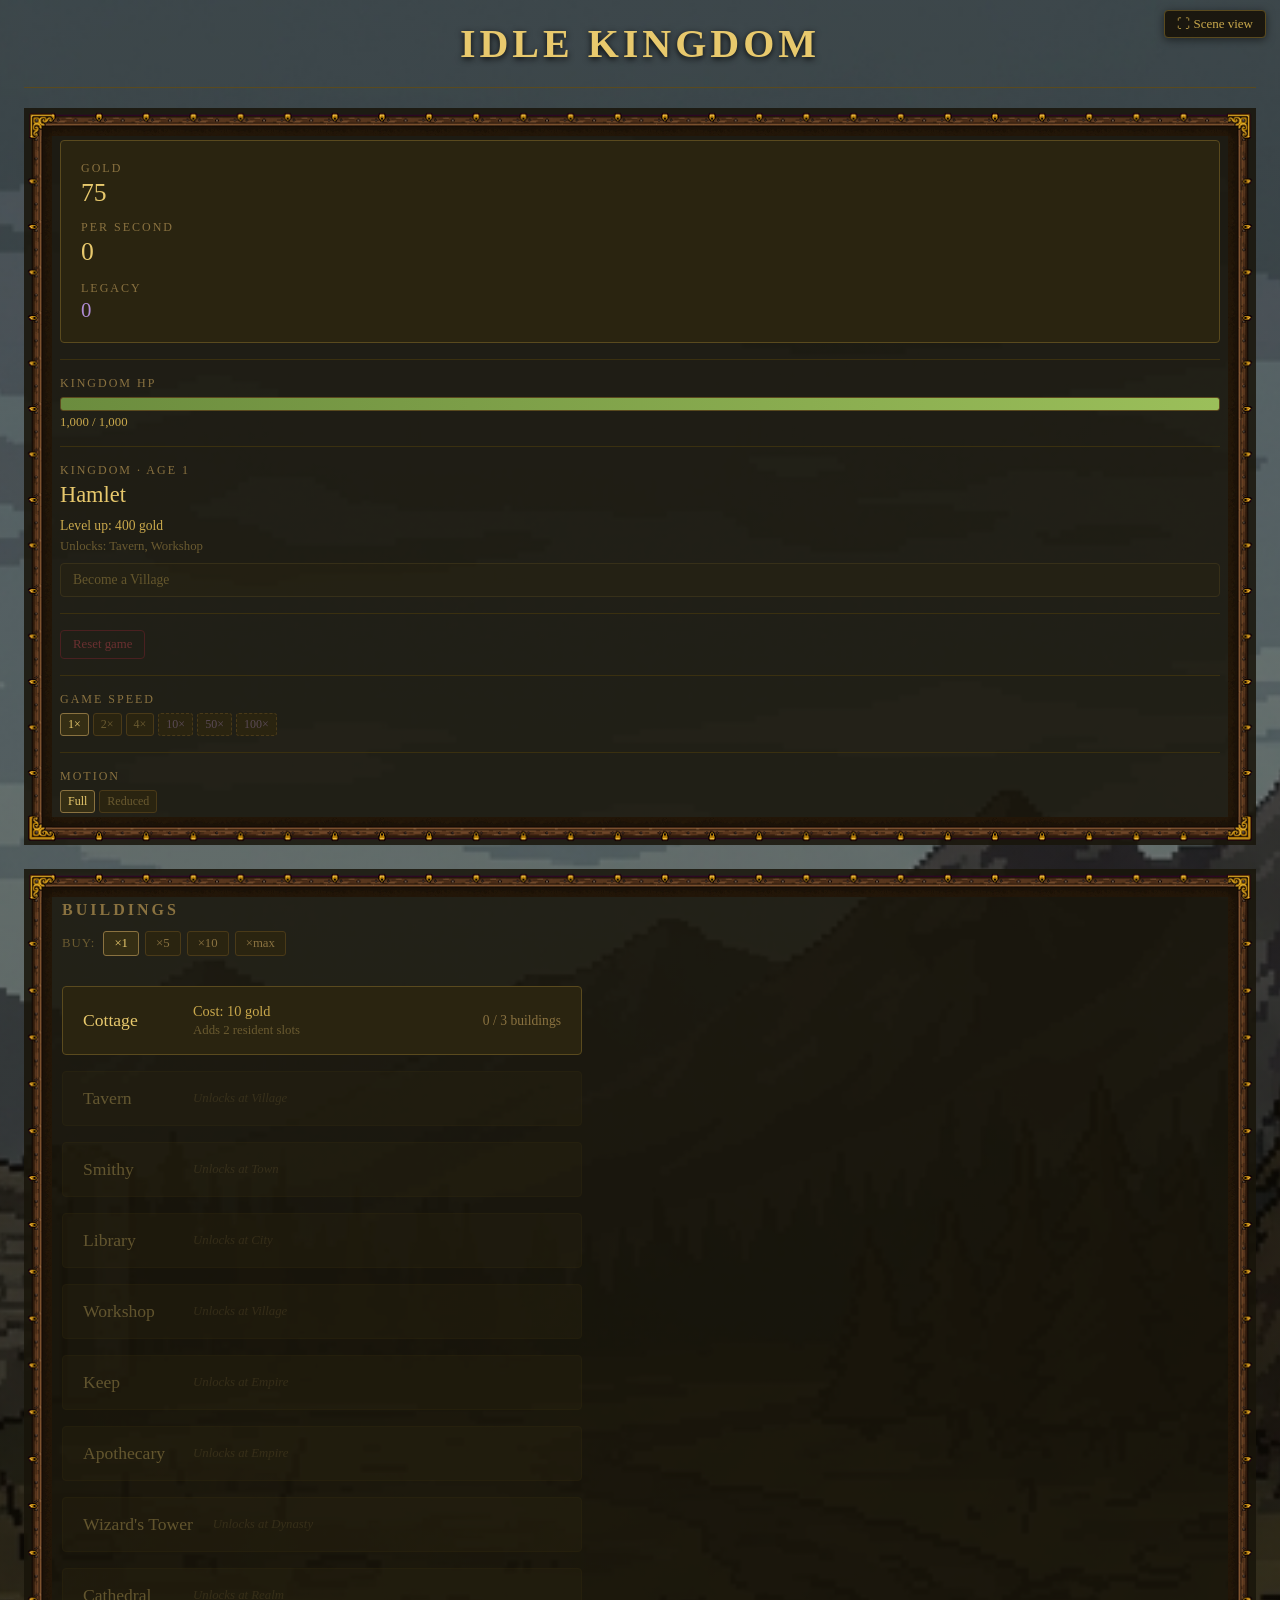
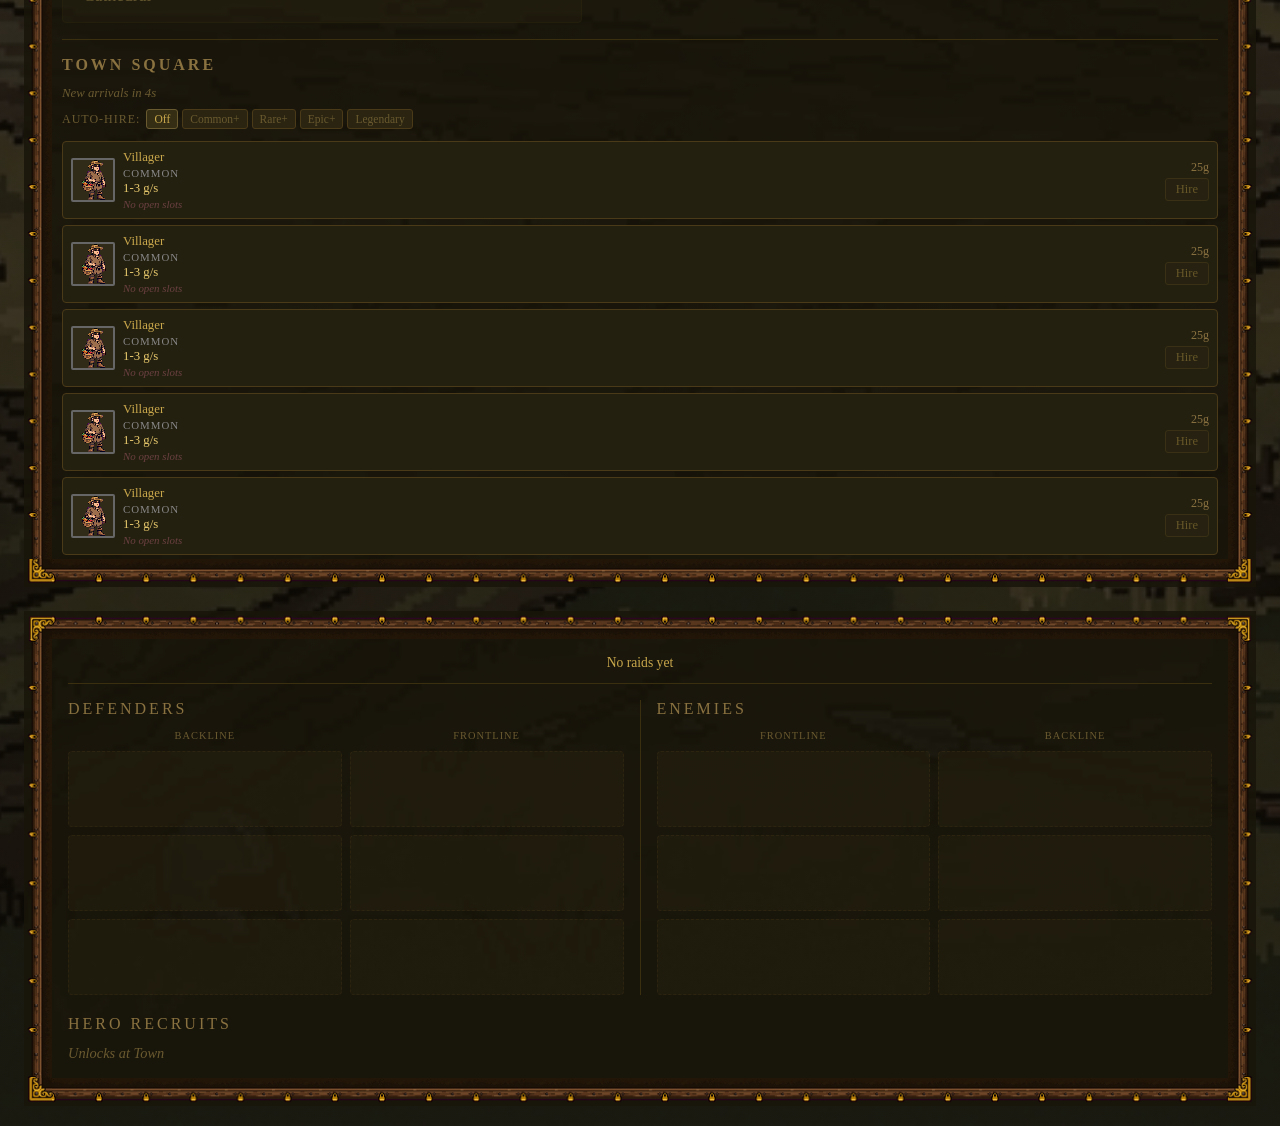
==== commit adbd36df: "M15: scene view in-game (increment 1) + all 9 building sprites + M16/M17 - Scene view wired into ind" ====
--- a/index.html
+++ b/index.html
@@ -84,6 +84,22 @@
         </div>
     </div>
 
+    <!-- M15 scene view (T2/T3 overhaul, built incrementally). Hidden until
+         toggled; the classic #layout above stays the working default until the
+         scene is fully playable. Increment 1: continuous backdrop + town vista
+         (buildings on fixed plots from real state) + HUD chips. -->
+    <div id="scene" class="hidden" aria-hidden="true">
+        <div id="scene-bg"></div>
+        <div id="scene-vista"></div>
+        <div id="scene-hud"></div>
+        <div id="scene-drawer" class="hidden">
+            <span class="scene-drawer-close" data-action="closeScenePlot" title="Close">✕</span>
+            <div id="scene-drawer-body"></div>
+        </div>
+        <div id="scene-note">Scene view — town vista preview · buildings appear as art is generated</div>
+    </div>
+    <button id="scene-toggle" data-action="toggleSceneView" title="Toggle the work-in-progress scene view">⛶ Scene view</button>
+
     <script src="game.js"></script>
 </body>
 </html>
--- a/style.css
+++ b/style.css
@@ -9,7 +9,15 @@
 }
 
 body {
+    /* M15 T1: the painted battlefield is the page floor; a dark scrim keeps
+       the UI readable on top of it. Pure CSS — works even where the runtime
+       chrome keying can't (file://). Falls back to the flat color. */
     background-color: #1c1a0f;
+    background-image:
+        linear-gradient(rgba(20, 16, 8, 0.45), rgba(20, 16, 8, 0.62)),
+        url('assets/raw/raw_bg_battlefield_v1.png');
+    background-size: cover;
+    background-position: center 32%;
     color: #c9a84c;
     font-family: Georgia, 'Times New Roman', serif;
     padding: 0;
@@ -34,13 +42,14 @@
     margin: 0;
     padding: 20px 0;
     border-bottom: 1px solid #5a4a1e;
+    text-shadow: 0 2px 6px rgba(0, 0, 0, 0.85); /* M15 T1: floats over the sky */
 }
 
 /* --- Three-column "battle at the gates" layout --- */
 
 #layout {
     display: grid;
-    grid-template-columns: 200px minmax(380px, 1fr) 560px;
+    grid-template-columns: 240px minmax(380px, 1fr) 560px; /* M15 T1: +40px for frame chrome */
     gap: 24px;
     flex: 1;
     min-height: 0;
@@ -487,6 +496,7 @@
 
 .speed-buttons {
     display: flex;
+    flex-wrap: wrap; /* M15 T1: the framed admin column is narrower inside */
     gap: 4px;
     margin-top: 6px;
 }
@@ -1501,3 +1511,149 @@
     }
     #fx-levelup-banner, #fx-fall-shroud, #fx-dawn { display: none; }
 }
+
+/* ============================================================
+   M15 T1 — atmosphere reskin: frame chrome
+   The backdrop lives on body (top of file). These rules only apply
+   once loadChrome() has keyed the frame texture and set --chrome-frame
+   (needs http; on file:// the flat panel chrome above stays).
+   Slice is a percentage so a regenerated frame at any resolution
+   still slices at the same proportions (pilot value: 280/1024).
+   ============================================================ */
+
+body.chrome-ready #admin-panel,
+body.chrome-ready #town-panel,
+body.chrome-ready #battle-panel {
+    background: rgba(24, 20, 10, 0.85);
+    border: 28px solid transparent;
+    border-image: var(--chrome-frame) 27.3% round;
+    border-radius: 0;
+}
+
+body.chrome-ready #admin-panel { padding: 4px 8px; overflow-x: hidden; }
+body.chrome-ready #town-panel { padding: 4px 10px; }
+
+/* Scrollbars match the chrome — the default bright bars break the scene. */
+* { scrollbar-width: thin; scrollbar-color: #4a3a18 rgba(15, 12, 6, 0.5); }
+::-webkit-scrollbar { width: 8px; height: 8px; }
+::-webkit-scrollbar-track { background: rgba(15, 12, 6, 0.5); }
+::-webkit-scrollbar-thumb { background: #4a3a18; border-radius: 4px; }
+::-webkit-scrollbar-thumb:hover { background: #5a4a1e; }
+
+body.chrome-ready #run-summary-panel {
+    background: rgba(24, 20, 10, 0.96);
+    border: 44px solid transparent;
+    border-image: var(--chrome-frame) 27.3% round;
+    border-radius: 0;
+}
+
+/* ==================================================================
+   M15 SCENE VIEW (T2/T3 overhaul, incremental) — ported from
+   tools/scene-prototype.html, driven by real game state. Hidden until
+   the #scene-toggle flips it on; classic #layout stays the default.
+   Increment 1: continuous backdrop + town vista + HUD chips.
+   ================================================================== */
+#scene {
+    position: fixed; inset: 0; z-index: 500; overflow: hidden;
+    background: #14110c; image-rendering: pixelated;
+}
+#scene.hidden, #scene-drawer.hidden { display: none; }
+#scene-bg {
+    position: absolute; inset: 0; z-index: 0;
+    background-repeat: no-repeat; image-rendering: pixelated;
+}
+/* readability scrim: darker at top for HUD chips, faint mid, darker floor */
+#scene::after {
+    content: ''; position: absolute; inset: 0; z-index: 1; pointer-events: none;
+    background: linear-gradient(rgba(14,11,6,0.5), rgba(14,11,6,0.10) 22%,
+                                rgba(14,11,6,0.08) 62%, rgba(14,11,6,0.34));
+}
+
+/* the work-in-progress toggle — always reachable, top-right */
+#scene-toggle {
+    position: fixed; top: 10px; right: 14px; z-index: 1200;
+    background: rgba(24,20,10,0.92); color: #c9a84c;
+    border: 1px solid #5a4a1e; border-radius: 4px; cursor: pointer;
+    font-family: Georgia, serif; font-size: 13px; padding: 5px 12px;
+    box-shadow: 0 2px 8px rgba(0,0,0,0.5);
+}
+#scene-toggle:hover { background: rgba(42,36,16,0.95); color: #e8c96d; }
+body.scene-open #scene-toggle { color: #e8c96d; border-color: #7a6428; }
+
+#scene-note {
+    position: absolute; left: 12px; bottom: 10px; z-index: 30; font-size: 11px;
+    color: #8a7f63; text-shadow: 1px 1px 0 #171008; pointer-events: none;
+}
+
+/* ---------- town vista: building plots ---------- */
+#scene-vista { position: absolute; inset: 0; z-index: 20; }
+.plot { position: absolute; transform: translateX(-50%); cursor: pointer; text-align: center; }
+.plot .art { position: relative; transform-origin: bottom center;
+             filter: drop-shadow(2px 4px 3px rgba(8,6,3,0.55)); }
+.plot .art svg, .plot .art .bldg-sprite { display: block; margin: 0 auto; }
+.plot .bldg-sprite { background-repeat: no-repeat; background-size: contain;
+                     background-position: bottom center; image-rendering: pixelated; }
+.plot:hover .art { filter: drop-shadow(2px 4px 3px rgba(8,6,3,0.55)) brightness(1.16); }
+.plot .count {
+    position: absolute; top: -6px; right: -12px; min-width: 20px; height: 20px;
+    line-height: 18px; border-radius: 50%; background: #b8942f; color: #171008;
+    border: 2px solid #6a5518; font-size: 10px; font-weight: bold;
+}
+.plot .tag {
+    position: absolute; left: 50%; transform: translateX(-50%); bottom: -20px;
+    white-space: nowrap; font-size: 11px; color: #e8c96d;
+    text-shadow: 1px 1px 0 #171008, -1px 1px 0 #171008, 1px -1px 0 #171008, -1px -1px 0 #171008;
+    opacity: 0; transition: opacity 0.12s; pointer-events: none;
+}
+.plot:hover .tag { opacity: 1; }
+.plot.locked { cursor: default; opacity: 0.5; }
+.plot.locked .ghost {
+    border: 2px dashed rgba(216,203,168,0.4); border-radius: 4px; padding: 6px 8px;
+    font-size: 10px; color: #d8cba8; background: rgba(14,11,6,0.35); line-height: 1.5;
+}
+.plot.locked .ghost .nm { color: #c9a84c; font-size: 11px; }
+
+/* ---------- HUD chips (wood-toned, minimal) ---------- */
+#scene-hud { position: absolute; inset: 0; z-index: 25; pointer-events: none; }
+#scene-hud .chip {
+    position: absolute; pointer-events: auto; padding: 6px 12px;
+    background: rgba(24,20,10,0.92); border: 1px solid #4a3a18; border-radius: 4px;
+    font-size: 13px; line-height: 1.5; box-shadow: 0 2px 8px rgba(0,0,0,0.5);
+}
+#scene-hud .chip b { color: #e8c96d; font-variant-numeric: tabular-nums; }
+#scene-hud .chip .lbl { color: #8a7f63; font-size: 10px; text-transform: uppercase; letter-spacing: 2px; }
+#scene-hud .chip .row { display: flex; gap: 8px; align-items: baseline; justify-content: space-between; }
+#hud-econ  { left: 14px; top: 12px; min-width: 150px; }
+#hud-level { left: 14px; top: 112px; min-width: 150px; }
+#hud-level .kname { color: #e8c96d; font-size: 15px; }
+#hud-level button {
+    display: block; margin-top: 5px; background: #2a2410; color: #c9a84c;
+    border: 1px solid #5a4a1e; border-radius: 3px; font-family: inherit;
+    font-size: 12px; padding: 3px 10px; cursor: pointer;
+}
+#hud-level button:hover:not(:disabled) { background: #3a3014; color: #e8c96d; }
+#hud-level button:disabled { opacity: 0.5; cursor: default; }
+/* Kingdom HP seated on the painted wall (≈46% across) */
+#hud-wall { left: 46%; top: 30%; transform: translateX(-50%); text-align: center; min-width: 190px; }
+#hud-wall .bar { height: 9px; background: #2a1512; border: 1px solid #171008; margin-top: 4px; }
+#hud-wall .fill { height: 100%; background: linear-gradient(#7dc95e, #4e9636); transition: width 0.3s; }
+
+/* ---------- residents drawer (reuses classic slot portraits) ---------- */
+#scene-drawer {
+    position: absolute; left: 20px; top: 14%; width: 320px; max-height: 74%;
+    z-index: 40; padding: 16px 18px; display: flex; flex-direction: column;
+    background: rgba(24,20,10,0.96); border: 1px solid #5a4a1e; border-radius: 4px;
+    box-shadow: 0 6px 26px rgba(0,0,0,0.6);
+}
+body.chrome-ready #scene-drawer {
+    border: 22px solid transparent; border-image: var(--chrome-frame) 27.3% round; border-radius: 0;
+}
+#scene-drawer .scene-drawer-close {
+    position: absolute; top: 4px; right: 8px; cursor: pointer; color: #8a7f63; font-size: 16px; z-index: 2;
+}
+#scene-drawer .scene-drawer-close:hover { color: #e8c96d; }
+#scene-drawer h3 { font-size: 15px; color: #e8c96d; letter-spacing: 1px; }
+#scene-drawer .meta { font-size: 11px; color: #8a7f63; margin: 2px 0 10px; }
+#scene-drawer .dw-list { overflow-y: auto; min-height: 0; }
+#scene-drawer .dw-slots { display: flex; flex-wrap: wrap; gap: 8px; }
+#scene-drawer .dw-empty { color: #8a7f63; font-style: italic; font-size: 12px; padding: 6px 0; }
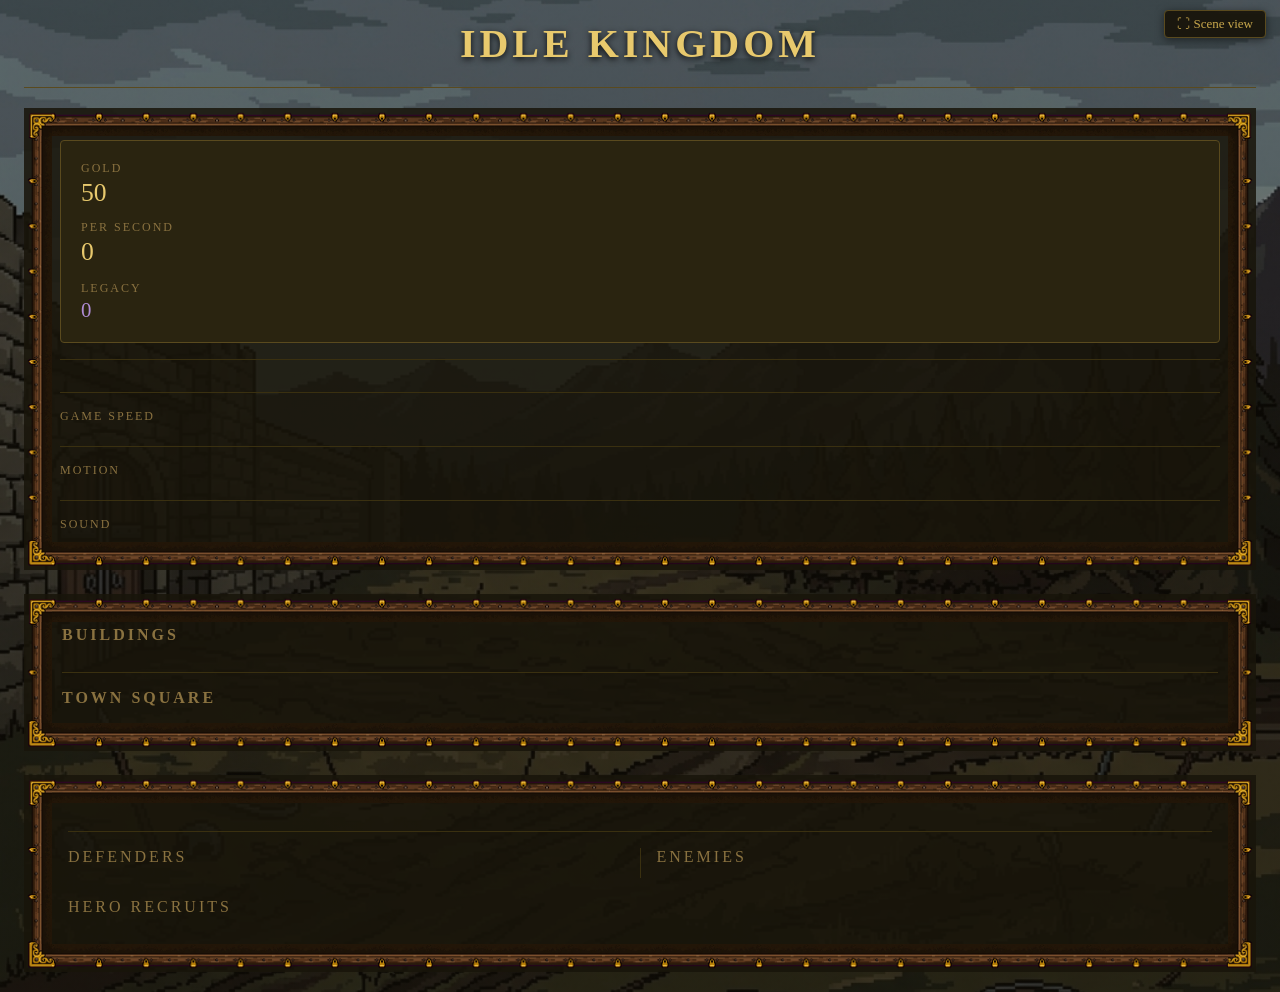
==== commit 20b6eb75: "M15 Phase 3: sound pass — engine, Kenney CC0 packs, CREDITS guard SoundBoard engine in game.js: 24-s" ====
--- a/index.html
+++ b/index.html
@@ -40,6 +40,11 @@
                 <div class="panel-section">
                     <div class="panel-label">Motion</div>
                     <div class="speed-buttons" id="motion-toggle"></div>
+                </div>
+
+                <div class="panel-section">
+                    <div class="panel-label">Sound</div>
+                    <div class="speed-buttons" id="sound-controls"></div>
                 </div>
             </div>
 
@@ -90,13 +95,17 @@
          (buildings on fixed plots from real state) + HUD chips. -->
     <div id="scene" class="hidden" aria-hidden="true">
         <div id="scene-bg"></div>
+        <div id="scene-esc-wash"></div>
         <div id="scene-vista"></div>
+        <div id="scene-battle"></div>
+        <div id="scene-crowd"></div>
         <div id="scene-hud"></div>
+        <div id="scene-fx"></div>
         <div id="scene-drawer" class="hidden">
             <span class="scene-drawer-close" data-action="closeScenePlot" title="Close">✕</span>
             <div id="scene-drawer-body"></div>
         </div>
-        <div id="scene-note">Scene view — town vista preview · buildings appear as art is generated</div>
+        <div id="scene-note">Scene view — work in progress</div>
     </div>
     <button id="scene-toggle" data-action="toggleSceneView" title="Toggle the work-in-progress scene view">⛶ Scene view</button>
 
--- a/style.css
+++ b/style.css
@@ -1556,7 +1556,16 @@
 #scene {
     position: fixed; inset: 0; z-index: 500; overflow: hidden;
     background: #14110c; image-rendering: pixelated;
-}
+    /* Readability scale (2026-07-19 feedback: flat-px UI reads tiny at 16:9 /
+       on a 1440p monitor). Every scene font/width worth scaling multiplies by
+       this. A UNITLESS ratio can't come from clamp(1, 100vh/950, 1.5) — CSS
+       calc can't divide by a length — so it's a media-query step ladder. */
+    --uis: 1;
+}
+@media (min-height: 950px)  { #scene { --uis: 1.1; } }
+@media (min-height: 1100px) { #scene { --uis: 1.25; } }
+@media (min-height: 1250px) { #scene { --uis: 1.4; } }
+@media (min-height: 1400px) { #scene { --uis: 1.5; } }
 #scene.hidden, #scene-drawer.hidden { display: none; }
 #scene-bg {
     position: absolute; inset: 0; z-index: 0;
@@ -1581,7 +1590,8 @@
 body.scene-open #scene-toggle { color: #e8c96d; border-color: #7a6428; }
 
 #scene-note {
-    position: absolute; left: 12px; bottom: 10px; z-index: 30; font-size: 11px;
+    position: absolute; left: 12px; bottom: 10px; z-index: 30;
+    font-size: calc(11.5px * var(--uis));
     color: #8a7f63; text-shadow: 1px 1px 0 #171008; pointer-events: none;
 }
 
@@ -1594,53 +1604,265 @@
 .plot .bldg-sprite { background-repeat: no-repeat; background-size: contain;
                      background-position: bottom center; image-rendering: pixelated; }
 .plot:hover .art { filter: drop-shadow(2px 4px 3px rgba(8,6,3,0.55)) brightness(1.16); }
-.plot .count {
-    position: absolute; top: -6px; right: -12px; min-width: 20px; height: 20px;
-    line-height: 18px; border-radius: 50%; background: #b8942f; color: #171008;
-    border: 2px solid #6a5518; font-size: 10px; font-weight: bold;
+/* Red notification dot: "another one can be built right now" (replaces the
+   old ×N count badge — counts live in the hover tag and the drawer header). */
+.plot .dot {
+    position: absolute; top: -4px; right: -9px; width: 13px; height: 13px;
+    border-radius: 50%; background: #e05038; border: 2px solid #571510;
+    box-shadow: 0 0 6px rgba(224, 80, 56, 0.8); display: none; pointer-events: none;
+}
+.plot .dot.dot--on { display: block; animation: dotPulse 1.6s ease-in-out infinite; }
+@keyframes dotPulse {
+    50% { transform: scale(1.3); box-shadow: 0 0 11px rgba(224, 80, 56, 1); }
+}
+/* Never-clicked new unlock: golden pulse until the player opens it once. */
+.plot--new .art { animation: plotGlow 1.8s ease-in-out infinite; }
+@keyframes plotGlow {
+    0%, 100% { filter: drop-shadow(2px 4px 3px rgba(8,6,3,0.55)) drop-shadow(0 0 6px rgba(232,201,109,0.5)); }
+    50% { filter: drop-shadow(2px 4px 3px rgba(8,6,3,0.55)) drop-shadow(0 0 16px rgba(232,201,109,0.95)) brightness(1.1); }
 }
 .plot .tag {
     position: absolute; left: 50%; transform: translateX(-50%); bottom: -20px;
-    white-space: nowrap; font-size: 11px; color: #e8c96d;
+    white-space: nowrap; font-size: calc(12px * var(--uis)); color: #e8c96d;
     text-shadow: 1px 1px 0 #171008, -1px 1px 0 #171008, 1px -1px 0 #171008, -1px -1px 0 #171008;
     opacity: 0; transition: opacity 0.12s; pointer-events: none;
 }
 .plot:hover .tag { opacity: 1; }
-.plot.locked { cursor: default; opacity: 0.5; }
-.plot.locked .ghost {
-    border: 2px dashed rgba(216,203,168,0.4); border-radius: 4px; padding: 6px 8px;
-    font-size: 10px; color: #d8cba8; background: rgba(14,11,6,0.35); line-height: 1.5;
-}
-.plot.locked .ghost .nm { color: #c9a84c; font-size: 11px; }
+/* Unbuilt-but-unlocked: near-full color at rest — the "click to build" tag
+   and missing count badge carry the signal; a fresh save shows several of
+   these at once and any strong wash makes the whole town read as broken. */
+.plot--unbuilt .art svg, .plot--unbuilt .art .bldg-sprite {
+    filter: saturate(0.85) brightness(0.93); opacity: 0.92; }
+.plot--unbuilt:hover .art svg, .plot--unbuilt:hover .art .bldg-sprite {
+    filter: brightness(1.06); opacity: 1; }
+/* (locked-building ghost boxes removed 2026-07-19 — locked types render
+   nothing; the level-up button lists upcoming unlocks and plot--new glows
+   when one arrives) */
 
 /* ---------- HUD chips (wood-toned, minimal) ---------- */
 #scene-hud { position: absolute; inset: 0; z-index: 25; pointer-events: none; }
 #scene-hud .chip {
     position: absolute; pointer-events: auto; padding: 6px 12px;
     background: rgba(24,20,10,0.92); border: 1px solid #4a3a18; border-radius: 4px;
-    font-size: 13px; line-height: 1.5; box-shadow: 0 2px 8px rgba(0,0,0,0.5);
+    font-size: calc(14px * var(--uis)); line-height: 1.5; box-shadow: 0 2px 8px rgba(0,0,0,0.5);
 }
 #scene-hud .chip b { color: #e8c96d; font-variant-numeric: tabular-nums; }
-#scene-hud .chip .lbl { color: #8a7f63; font-size: 10px; text-transform: uppercase; letter-spacing: 2px; }
+#scene-hud .chip .lbl { color: #8a7f63; font-size: calc(10.5px * var(--uis)); text-transform: uppercase; letter-spacing: 2px; }
 #scene-hud .chip .row { display: flex; gap: 8px; align-items: baseline; justify-content: space-between; }
-#hud-econ  { left: 14px; top: 12px; min-width: 150px; }
-#hud-level { left: 14px; top: 112px; min-width: 150px; }
-#hud-level .kname { color: #e8c96d; font-size: 15px; }
+/* Left chip stack: a flex COLUMN, not fixed offsets — chips can grow with the
+   readability scale without overlapping each other, and the drawer knows the
+   column's width and opens beside it instead of on top of it. */
+#hud-left {
+    position: absolute; left: 14px; top: 12px; display: flex;
+    flex-direction: column; gap: 8px; width: calc(196px * var(--uis));
+}
+#hud-left .chip { position: static; box-sizing: border-box; width: 100%; }
+#hud-level .kname { color: #e8c96d; font-size: calc(16px * var(--uis)); }
 #hud-level button {
     display: block; margin-top: 5px; background: #2a2410; color: #c9a84c;
     border: 1px solid #5a4a1e; border-radius: 3px; font-family: inherit;
-    font-size: 12px; padding: 3px 10px; cursor: pointer;
+    font-size: calc(12.5px * var(--uis)); padding: 3px 10px; cursor: pointer;
 }
 #hud-level button:hover:not(:disabled) { background: #3a3014; color: #e8c96d; }
 #hud-level button:disabled { opacity: 0.5; cursor: default; }
-/* Kingdom HP seated on the painted wall (≈46% across) */
-#hud-wall { left: 46%; top: 30%; transform: translateX(-50%); text-align: center; min-width: 190px; }
+/* Kingdom HP above the painted wall — renderSceneHud bakes the image-anchored
+   position inline through sceneTransform(); this is only the no-backdrop fallback. */
+#hud-wall { left: 46%; top: 6%; transform: translateX(-50%); text-align: center;
+            min-width: calc(190px * var(--uis)); }
 #hud-wall .bar { height: 9px; background: #2a1512; border: 1px solid #171008; margin-top: 4px; }
 #hud-wall .fill { height: 100%; background: linear-gradient(#7dc95e, #4e9636); transition: width 0.3s; }
 
+/* ---------- world units (crowd + battle) — increment 2/3 ---------- */
+#scene-crowd, #scene-battle { position: absolute; inset: 0; z-index: 21; }
+#scene-crowd { pointer-events: none; }   /* units re-enable their own */
+#scene-battle { pointer-events: none; }
+#scene-fx { position: absolute; inset: 0; z-index: 60; pointer-events: none; }
+#scene-fx .fx-float { position: absolute; }
+
+/* A unit standing in the world: wrapper anchored at the FEET point.
+   No transform on the wrapper — the fx-lunge classes animate transform
+   and would fight a centering translate. Children are px-offset instead. */
+.sunit { position: absolute; pointer-events: auto; }
+.sunit .shadow { position: absolute; background: rgba(10,8,4,0.42); border-radius: 50%;
+                 filter: blur(2px); pointer-events: none; }
+.sunit .ring { position: absolute; border-radius: 50%; border: 2px solid transparent;
+               pointer-events: none; }
+.sunit .ring--common    { border-color: rgba(160,160,160,0.55); }
+.sunit .ring--rare      { border-color: rgba(90,150,220,0.75); }
+.sunit .ring--epic      { border-color: rgba(170,100,220,0.8); }
+.sunit .ring--legendary { border-color: rgba(232,190,80,0.9); }
+/* Smooth sampling, NOT pixelated (2026-07-19 art feedback): the processed
+   asset is already a high-quality 160px downscale, and world units render at
+   0.5-0.97x of it. Nearest-neighbor kept the sprite's fine pixel grid nearly
+   intact at battle sizes, reading sharper/higher-res than the painterly
+   backdrop; bilinear gives the softer look that blends with it (the crowd's
+   smaller scale melted the grid anyway — this makes both halves match).
+   Panel portraits and the backdrop keep their pixelated rendering. */
+.sunit .sprite { position: absolute; image-rendering: auto;
+                 animation: sunit-bob 2.6s ease-in-out infinite;
+                 transform-origin: 50% 100%; transition: filter 0.15s; }
+@keyframes sunit-bob { 0%, 100% { transform: scaleY(1); } 50% { transform: scaleY(1.014); } }
+.sunit .letter-chip { position: absolute; width: 34px; height: 40px; line-height: 40px;
+                 text-align: center; font-size: 19px; color: #d8cba8;
+                 background: rgba(24,20,10,0.85); border: 1px solid #4a3a18; border-radius: 4px; }
+/* Plates center on the feet point via a scaled CSS left (JS only inlines the
+   vertical offset) so the readability scale can widen them without breaking
+   the centering. */
+.sunit .plate { position: absolute; width: calc(150px * var(--uis)); left: calc(-75px * var(--uis));
+                text-align: center; white-space: nowrap;
+                font-size: calc(12px * var(--uis)); color: #f0d890; pointer-events: none; line-height: 1.35;
+                text-shadow: 1px 1px 0 #171008, -1px 1px 0 #171008, 1px -1px 0 #171008, -1px -1px 0 #171008; }
+.sunit .plate .sub { font-size: calc(10.5px * var(--uis)); color: #d8cba8; }
+.sunit .plate .cost { font-size: calc(10.5px * var(--uis)); color: #e8c96d; }
+.sunit .hp { width: calc(56px * var(--uis)); height: 6px; background: #2a1512; border: 1px solid #171008;
+             margin: 2px auto 0; }
+.sunit .hp i { display: block; height: 100%; }
+.sunit .hp--hero i  { background: linear-gradient(#7dc95e, #4e9636); }
+.sunit .hp--enemy i { background: linear-gradient(#d95c4a, #a83a2c); }
+
+/* recruits: hoverable, hireable */
+.sunit--recruit { cursor: pointer; }
+.sunit--recruit:hover .sprite, .sunit--recruit:hover .letter-chip { filter: brightness(1.22); }
+.sunit .hint { position: absolute; width: calc(150px * var(--uis)); left: calc(-75px * var(--uis));
+               text-align: center; font-size: calc(11px * var(--uis));
+               pointer-events: none; opacity: 0; transition: opacity 0.12s; }
+.sunit .hint span { padding: 1px 8px; background: rgba(24,20,10,0.92);
+               border: 1px solid #7a6428; border-radius: 3px; color: #e8c96d; }
+.sunit--recruit:hover .hint { opacity: 1; }
+/* Can't hire (cost / no slots / building missing): a whisper of a dim — the
+   hover hint explains WHY, so the sprite keeps its color. On a fresh save the
+   entire crowd is in this state; any strong wash drains the whole town. */
+.sunit--cant .sprite, .sunit--cant .letter-chip { filter: saturate(0.8) brightness(0.9); }
+.sunit--cant .plate { opacity: 0.8; }
+.sunit--cant .hint span { border-color: #4a3a18; color: #8a7f63; }
+
+/* battle units: armed-to-dismiss + state tints */
+.sunit--hero { cursor: pointer; }
+.sunit--armed .sprite { filter: brightness(1.25) drop-shadow(0 0 6px rgba(224,80,64,0.9)); }
+.sunit--dead .sprite, .sunit--dead .letter-chip { filter: grayscale(1) brightness(0.5); }
+.sunit--chilled .sprite { filter: sepia(0.4) hue-rotate(170deg) saturate(2.2) brightness(0.95); }
+.sunit .chillbadge { position: absolute; font-size: 12px; pointer-events: none; display: none; }
+.sunit--chilled .chillbadge { display: block; }
+.sunit--boss .plate { font-size: 12.5px; color: #ffb0a0; }
+
+/* scene overrides for the shared FX classes: flash the SPRITE, not the
+   wrapper box (the classic rules animate background-color on a card). */
+.sunit.fx-hit { animation: none; }
+.sunit.fx-hit .sprite, .sunit.fx-hit .letter-chip { animation: sunit-hit 0.25s ease-out; }
+@keyframes sunit-hit { 0% { filter: brightness(2.1) saturate(1.6); } 100% { filter: none; } }
+.sunit.fx-heal-glow { animation: none; }
+.sunit.fx-heal-glow .sprite, .sunit.fx-heal-glow .letter-chip { animation: sunit-heal 0.5s ease-out; }
+@keyframes sunit-heal { 0% { filter: brightness(1.6) drop-shadow(0 0 7px rgba(120,220,110,0.95)); } 100% { filter: none; } }
+.sunit.fx-revive { animation: none; }
+.sunit.fx-revive .sprite, .sunit.fx-revive .letter-chip { animation: sunit-revive 0.9s ease-out; }
+@keyframes sunit-revive { 0% { filter: brightness(2.4) drop-shadow(0 0 12px rgba(232,190,80,1)); } 100% { filter: none; } }
+.sunit.fx-death-anim { animation: none; }
+.sunit.fx-death-anim .sprite, .sunit.fx-death-anim .letter-chip { animation: sunit-die 0.5s ease-out forwards; }
+@keyframes sunit-die { 0% { filter: brightness(2.2); } 100% { filter: grayscale(1) brightness(0.4); opacity: 0.35; } }
+
+/* scene death ghost: a detached sprite copy fading out where the hero fell
+   (sampling matches .sunit .sprite so the ghost doesn't sharpen at death) */
+.sghost { position: absolute; image-rendering: auto; pointer-events: none;
+          animation: sghost-fade 1.1s ease-out forwards; }
+@keyframes sghost-fade { 0% { opacity: 0.9; } 100% { opacity: 0; transform: translateY(-26px); } }
+
+/* battlefield ground tiles */
+.btile { position: absolute; border-radius: 50%; pointer-events: none;
+         border: 1px solid transparent; }
+.btile--hero  { background: rgba(233,196,106,0.09); border-color: rgba(233,196,106,0.3); }
+.btile--enemy { background: rgba(216,92,74,0.09);  border-color: rgba(216,92,74,0.3); }
+
+/* escalation wash over the battlefield half */
+#scene-esc-wash { position: absolute; top: 0; bottom: 0; left: 46%; right: 0; z-index: 2;
+                  pointer-events: none; opacity: 0; transition: opacity 0.6s;
+                  background: linear-gradient(rgba(160,30,20,0.0), rgba(160,30,20,0.55) 70%); }
+
+/* left-stack chips: town square arrivals + hero muster; corner system chip */
+#scene-square-chip { font-size: calc(12px * var(--uis)); }
+#scene-square-chip button, #scene-corner-chip button {
+    margin: 2px 2px 0 0; background: #2a2410; color: #c9a84c;
+    border: 1px solid #5a4a1e; border-radius: 3px; font-family: inherit;
+    font-size: calc(11px * var(--uis)); padding: 1px 7px; cursor: pointer; }
+#scene-square-chip button.on { color: #7db4e8; border-color: #4a6a8a; }
+#scene-square-chip button:disabled { opacity: 0.5; cursor: default; }
+#scene-corner-chip { right: 12px; bottom: 10px; font-size: calc(11.5px * var(--uis)); }
+#scene-corner-chip button.on { color: #e8c96d; border-color: #7a6428; }
+#scene-corner-chip button:disabled { opacity: 0.5; cursor: default; }
+
+/* formation drag: units and ALL tiles as drop targets, with oversized
+   invisible hit halos — precision-dropping on the small ellipse was genuinely
+   hard (2026-07-19 feedback). Pseudo-elements participate in hit testing and
+   aren't clipped by the tile's border-radius, so each halo is a generous
+   rectangle around the tile / above the unit's feet. */
+.btile--drop { pointer-events: auto; }
+.btile--drop::after {
+    content: ''; position: absolute; left: -14px; right: -14px; top: -54px; bottom: -10px;
+}
+#scene-battle .sunit--hero::after {
+    content: ''; position: absolute; left: -40px; right: -40px; top: -120px; bottom: -10px;
+}
+.sunit.drag-over .sprite, .sunit.drag-over .letter-chip {
+    filter: brightness(1.4) drop-shadow(0 0 8px rgba(233,196,106,0.9)); }
+.btile.drag-over { background: rgba(233,196,106,0.28); border-color: rgba(233,196,106,0.85); }
+#scene-hud .chip .row { position: relative; }   /* badge floats anchor here */
+#scene-raid-chip { left: 73%; top: 12px; transform: translateX(-50%); text-align: center;
+                   min-width: calc(280px * var(--uis)); max-width: calc(380px * var(--uis)); }
+#scene-raid-chip .rname { color: #e8c96d; font-size: calc(16px * var(--uis)); letter-spacing: 1px; }
+#scene-raid-chip .resc { color: #e0a050; font-style: italic; font-size: calc(12.5px * var(--uis)); }
+#scene-raid-chip .rsiege { color: #e06050; font-size: calc(12.5px * var(--uis)); animation: siegePulse 1.1s ease-in-out infinite; }
+#scene-raid-chip .rvict { color: #9dc97e; font-size: calc(12px * var(--uis)); margin-top: 2px; }
+@keyframes siegePulse { 50% { opacity: 0.45; } }
+
+/* DEV sound board: audition every manifest sound by ear (M15 Phase 3) */
+#sound-board {
+    position: fixed; left: 12px; bottom: 34px; z-index: 1300; width: 400px;
+    background: rgba(24,20,10,0.96); border: 1px solid #5a4a1e; border-radius: 4px;
+    padding: 10px 12px; font-size: 12px; color: #d8cba8;
+    box-shadow: 0 6px 26px rgba(0,0,0,0.6);
+}
+#sound-board b { color: #e8c96d; }
+#sound-board .sb-close { float: right; cursor: pointer; color: #8a7f63; }
+#sound-board .sb-close:hover { color: #e8c96d; }
+#sound-board button {
+    margin: 3px 3px 0 0; background: #2a2410; color: #c9a84c;
+    border: 1px solid #5a4a1e; border-radius: 3px; font-family: inherit;
+    font-size: 11px; padding: 2px 8px; cursor: pointer;
+}
+#sound-board button:hover { background: #3a3014; color: #e8c96d; }
+#sound-board .sb-note { margin-top: 6px; color: #8a7f63; font-size: 10.5px; }
+
+/* scene-scoped z bumps so body-level FX read above the full-screen scene */
+body.scene-open #fx-vignette { z-index: 1150; }
+body.scene-open #fx-levelup-banner { z-index: 1150; }
+/* The run-summary / victory overlay must eclipse the scene (z 500) exactly as
+   it eclipses the classic layout — otherwise the frozen, ended run stays
+   interactive underneath it (found live 2026-07-18: heroes hired into an
+   ended Age because the scene covered the summary). Above the toggle too. */
+body.scene-open #run-summary-overlay { z-index: 1250; }
+
+@media (prefers-reduced-motion: reduce) {
+    .sunit .sprite { animation: none; }
+    .sunit.fx-hit .sprite, .sunit.fx-heal-glow .sprite, .sunit.fx-revive .sprite,
+    .sunit.fx-death-anim .sprite, .sghost { animation: none; }
+    #scene-raid-chip .rsiege { animation: none; }
+    .plot .dot.dot--on { animation: none; }
+    .plot--new .art { animation: none;
+        filter: drop-shadow(2px 4px 3px rgba(8,6,3,0.55)) drop-shadow(0 0 11px rgba(232,201,109,0.85)); }
+}
+body.reduce-motion .sunit .sprite { animation: none; }
+body.reduce-motion .sunit.fx-hit .sprite, body.reduce-motion .sunit.fx-heal-glow .sprite,
+body.reduce-motion .sunit.fx-revive .sprite, body.reduce-motion .sunit.fx-death-anim .sprite { animation: none; }
+body.reduce-motion #scene-raid-chip .rsiege { animation: none; }
+body.reduce-motion .plot .dot.dot--on { animation: none; }
+body.reduce-motion .plot--new .art { animation: none;
+    filter: drop-shadow(2px 4px 3px rgba(8,6,3,0.55)) drop-shadow(0 0 11px rgba(232,201,109,0.85)); }
+
 /* ---------- residents drawer (reuses classic slot portraits) ---------- */
 #scene-drawer {
-    position: absolute; left: 20px; top: 14%; width: 320px; max-height: 74%;
+    /* Opens BESIDE the left chip column, never over it (2026-07-19 feedback —
+       it used to cover the gold/level chips). left tracks #hud-left's width. */
+    position: absolute; left: calc(26px + 196px * var(--uis)); top: 12px;
+    width: calc(330px * var(--uis)); max-height: 80%;
     z-index: 40; padding: 16px 18px; display: flex; flex-direction: column;
     background: rgba(24,20,10,0.96); border: 1px solid #5a4a1e; border-radius: 4px;
     box-shadow: 0 6px 26px rgba(0,0,0,0.6);
@@ -1652,8 +1874,14 @@
     position: absolute; top: 4px; right: 8px; cursor: pointer; color: #8a7f63; font-size: 16px; z-index: 2;
 }
 #scene-drawer .scene-drawer-close:hover { color: #e8c96d; }
-#scene-drawer h3 { font-size: 15px; color: #e8c96d; letter-spacing: 1px; }
-#scene-drawer .meta { font-size: 11px; color: #8a7f63; margin: 2px 0 10px; }
+#scene-drawer h3 { font-size: calc(16px * var(--uis)); color: #e8c96d; letter-spacing: 1px; }
+#scene-drawer .meta { font-size: calc(12px * var(--uis)); color: #8a7f63; margin: 2px 0 10px; }
 #scene-drawer .dw-list { overflow-y: auto; min-height: 0; }
+#scene-drawer h3 .dw-count { color: #b8a06a; font-size: calc(13.5px * var(--uis)); letter-spacing: 0; }
+#scene-drawer .dw-cap { font-size: calc(12px * var(--uis)); color: #c9a84c; margin: 0 0 6px; }
+/* The drawer's Build button wears the scene's gold, not the Legacy-shop
+   purple — purple reads as "meta/upgrade currency" everywhere else. */
+#scene-drawer .btn-upgrade { background: #3a2e12; border-color: #b8942f; color: #e8c96d; }
+#scene-drawer .btn-upgrade:hover:not(:disabled) { background: #4a3a16; border-color: #e8c96d; }
 #scene-drawer .dw-slots { display: flex; flex-wrap: wrap; gap: 8px; }
 #scene-drawer .dw-empty { color: #8a7f63; font-style: italic; font-size: 12px; padding: 6px 0; }
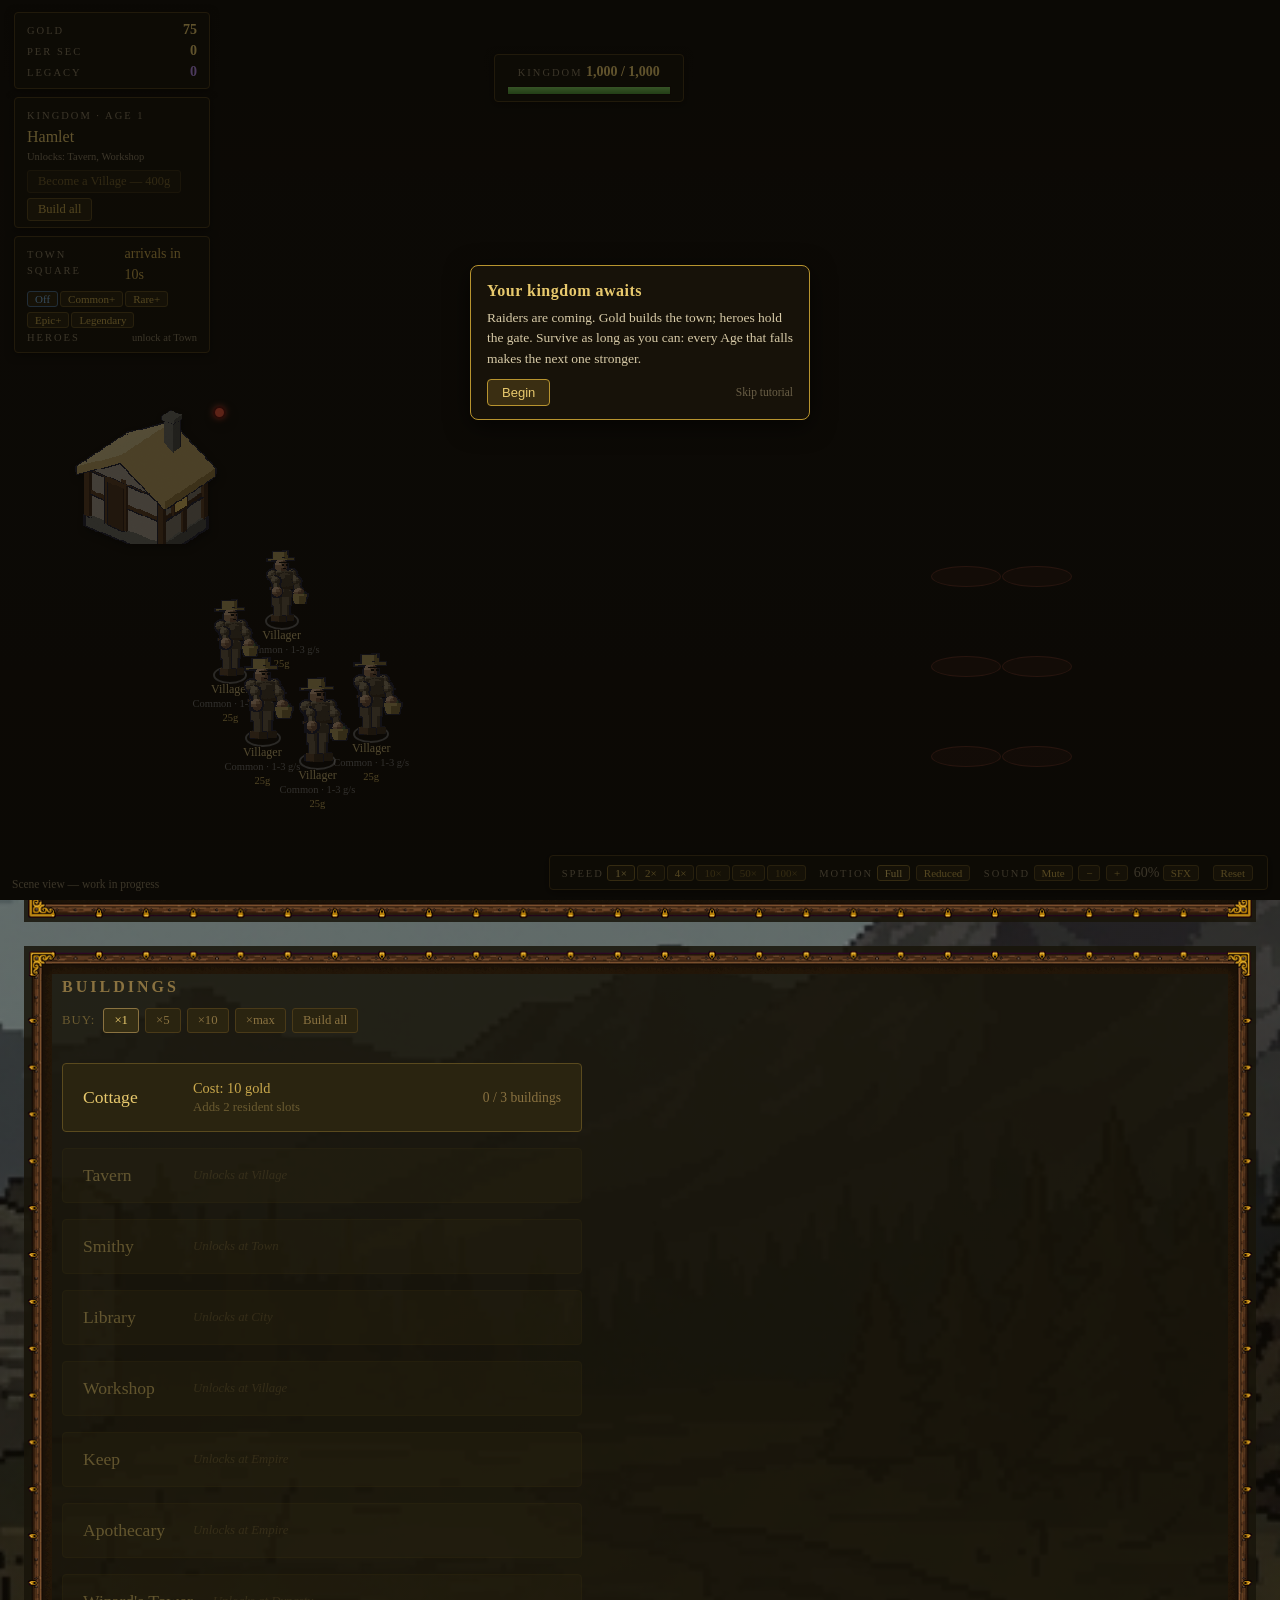
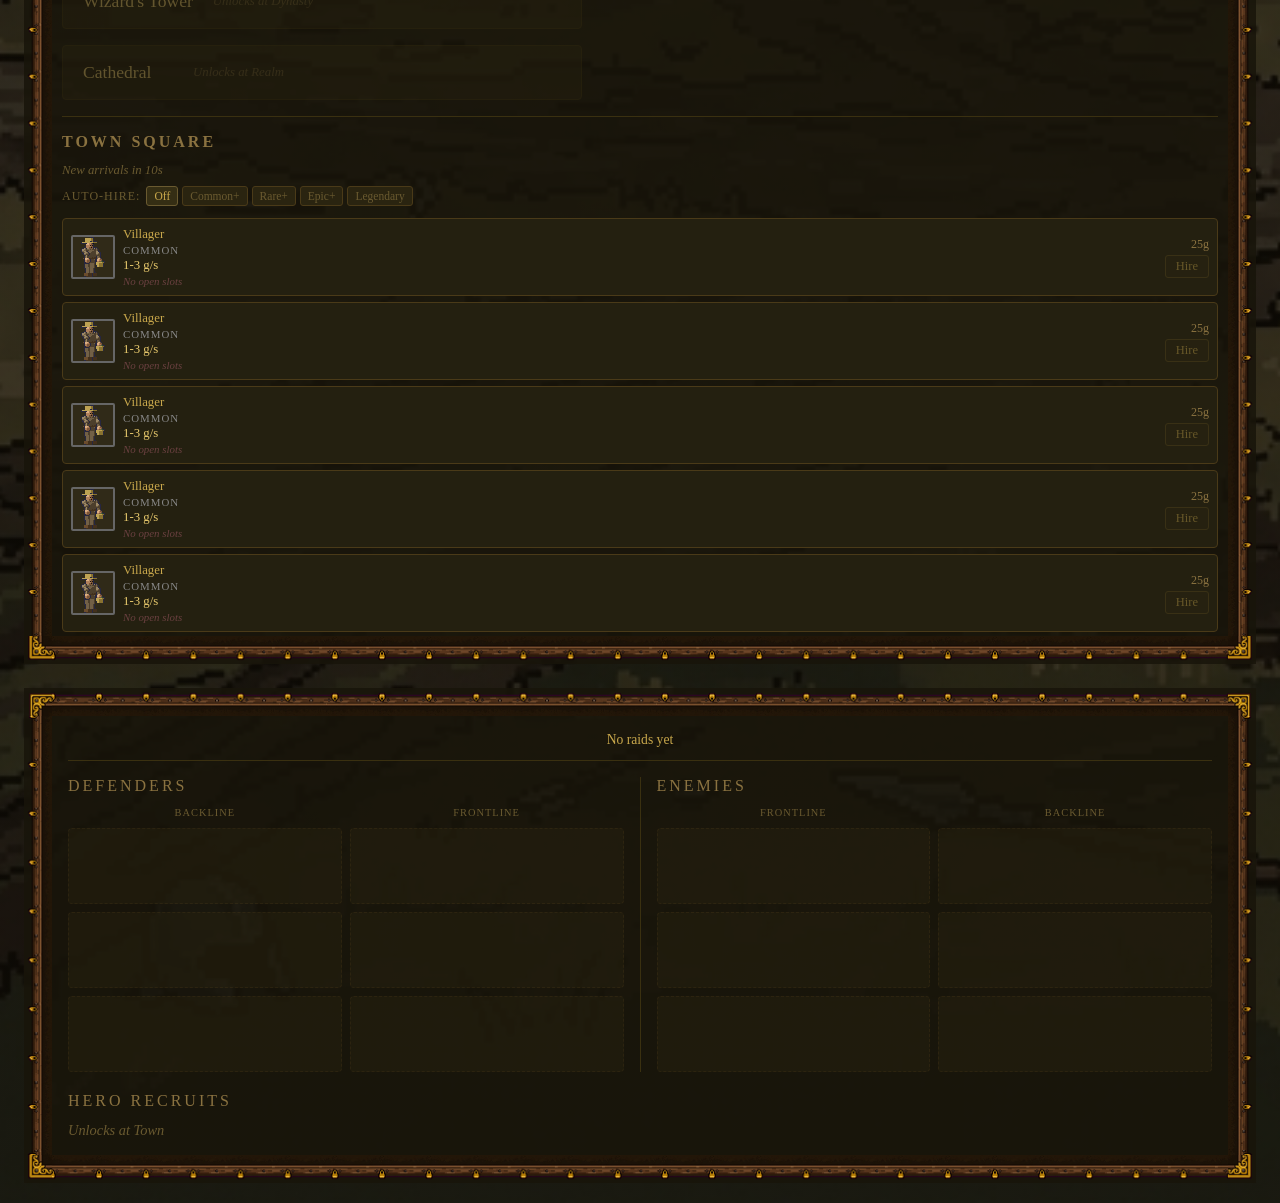
==== commit 9dfaa361: "Wire the Blender sprites into the game, with contact shadows game.js now loads all 83 published spri" ====
--- a/index.html
+++ b/index.html
@@ -95,6 +95,7 @@
          (buildings on fixed plots from real state) + HUD chips. -->
     <div id="scene" class="hidden" aria-hidden="true">
         <div id="scene-bg"></div>
+        <canvas id="scene-shadow"></canvas>
         <div id="scene-esc-wash"></div>
         <div id="scene-vista"></div>
         <div id="scene-battle"></div>
--- a/style.css
+++ b/style.css
@@ -1571,6 +1571,9 @@
     position: absolute; inset: 0; z-index: 0;
     background-repeat: no-repeat; image-rendering: pixelated;
 }
+/* unit contact shadows: backdrop-resolution canvas laid over #scene-bg with
+   the same transform (drawSceneShadows sets its box), under every unit */
+#scene-shadow { position: absolute; z-index: 0; pointer-events: none; image-rendering: pixelated; }
 /* readability scrim: darker at top for HUD chips, faint mid, darker floor */
 #scene::after {
     content: ''; position: absolute; inset: 0; z-index: 1; pointer-events: none;
@@ -1691,17 +1694,17 @@
 .sunit .ring--rare      { border-color: rgba(90,150,220,0.75); }
 .sunit .ring--epic      { border-color: rgba(170,100,220,0.8); }
 .sunit .ring--legendary { border-color: rgba(232,190,80,0.9); }
-/* Smooth sampling, NOT pixelated (2026-07-19 art feedback): the processed
-   asset is already a high-quality 160px downscale, and world units render at
-   0.5-0.97x of it. Nearest-neighbor kept the sprite's fine pixel grid nearly
-   intact at battle sizes, reading sharper/higher-res than the painterly
-   backdrop; bilinear gives the softer look that blends with it (the crowd's
-   smaller scale melted the grid anyway — this makes both halves match).
-   Panel portraits and the backdrop keep their pixelated rendering. */
-.sunit .sprite { position: absolute; image-rendering: auto;
+/* Sharp sampling (2026-07-23 playtest: user prefers the crisp pixel grid on
+   characters over the softer bilinear that blended into the backdrop). The bob
+   is a translate, NOT a scaleY: a scale animation put the sprite on a
+   compositor layer that sampled soft while moving and re-rasterized crisp at
+   the quasi-static apex, so sharp sampling visibly flickered soft->sharp each
+   breath. Translating the whole sprite is raster-stable, so it stays crisp.
+   To revert to the soft look: image-rendering: auto on this rule and .sghost. */
+.sunit .sprite { position: absolute; image-rendering: pixelated;
                  animation: sunit-bob 2.6s ease-in-out infinite;
                  transform-origin: 50% 100%; transition: filter 0.15s; }
-@keyframes sunit-bob { 0%, 100% { transform: scaleY(1); } 50% { transform: scaleY(1.014); } }
+@keyframes sunit-bob { 0%, 100% { transform: translateY(0); } 50% { transform: translateY(-1.3px); } }
 .sunit .letter-chip { position: absolute; width: 34px; height: 40px; line-height: 40px;
                  text-align: center; font-size: 19px; color: #d8cba8;
                  background: rgba(24,20,10,0.85); border: 1px solid #4a3a18; border-radius: 4px; }
@@ -1762,7 +1765,7 @@
 
 /* scene death ghost: a detached sprite copy fading out where the hero fell
    (sampling matches .sunit .sprite so the ghost doesn't sharpen at death) */
-.sghost { position: absolute; image-rendering: auto; pointer-events: none;
+.sghost { position: absolute; image-rendering: pixelated; pointer-events: none;
           animation: sghost-fade 1.1s ease-out forwards; }
 @keyframes sghost-fade { 0% { opacity: 0.9; } 100% { opacity: 0; transform: translateY(-26px); } }
 
@@ -1885,3 +1888,74 @@
 #scene-drawer .btn-upgrade:hover:not(:disabled) { background: #4a3a16; border-color: #e8c96d; }
 #scene-drawer .dw-slots { display: flex; flex-wrap: wrap; gap: 8px; }
 #scene-drawer .dw-empty { color: #8a7f63; font-style: italic; font-size: 12px; padding: 6px 0; }
+
+/* ---------- M16 Phase 1: the stat card ---------- */
+/* One floating hover card explains units, recruits, and residents — replaces
+   the native title tooltips (instant, styled, HP numbers + role + abilities).
+   pointer-events: none so it never steals the hover it's explaining. */
+#stat-card {
+    position: fixed; z-index: 10000; pointer-events: none;
+    width: max-content; max-width: 270px;
+    background: rgba(22, 17, 9, 0.97);
+    border: 1px solid #6a5426; border-radius: 6px;
+    padding: 9px 11px;
+    font-size: 12.5px; line-height: 1.45; color: #d8cba8;
+    box-shadow: 0 4px 16px rgba(0, 0, 0, 0.55);
+}
+#stat-card.hidden { display: none; }
+#stat-card .sc-name { font-weight: bold; font-size: 13.5px; color: #e8c96d; }
+#stat-card .sc-role { color: #b8a878; font-style: italic; margin: 1px 0 5px; }
+#stat-card .sc-row { display: flex; justify-content: space-between; gap: 16px; }
+#stat-card .sc-row span { color: #8a7f63; }
+#stat-card .sc-row b { color: #e8dcc0; font-weight: 600; text-align: right; }
+#stat-card .sc-ability { color: #8fb98f; margin-top: 4px; }
+#stat-card .sc-ability--bad { color: #d98c7a; }
+#stat-card .sc-hint {
+    margin-top: 6px; padding-top: 5px;
+    border-top: 1px solid rgba(120, 100, 50, 0.35);
+    color: #8a7f63; font-size: 11.5px;
+}
+
+/* ---------- M16 Phase 2: the guided first Age ---------- */
+/* Layer is pointer-transparent; only the card (buttons) and the pause
+   blocker take input. The dim-with-cutout is the ring's huge box-shadow. */
+#tutorial-layer { position: fixed; inset: 0; z-index: 9500; pointer-events: none; }
+#tutorial-layer.hidden { display: none; }
+.tut-block { position: fixed; inset: 0; pointer-events: auto; }
+.tut-block--dim { background: rgba(8, 6, 3, 0.6); }
+.tut-ring {
+    position: fixed; border: 2px solid #e8c96d; border-radius: 10px;
+    box-shadow: 0 0 14px rgba(232, 201, 109, 0.55);
+    animation: tut-pulse 1.6s ease-in-out infinite;
+}
+.tut-ring.hidden { display: none; }
+.tut-ring--dim { box-shadow: 0 0 0 200vmax rgba(8, 6, 3, 0.6), 0 0 14px rgba(232, 201, 109, 0.55); }
+@keyframes tut-pulse {
+    0%, 100% { border-color: #e8c96d; }
+    50%      { border-color: #fff2c4; }
+}
+body.reduce-motion .tut-ring { animation: none; }
+.tut-card {
+    position: fixed; pointer-events: auto;
+    width: max-content; max-width: 340px;
+    background: rgba(24, 19, 10, 0.97);
+    border: 1px solid #b8942f; border-radius: 8px;
+    padding: 13px 16px;
+    font-size: 13.5px; line-height: 1.5; color: #d8cba8;
+    box-shadow: 0 6px 24px rgba(0, 0, 0, 0.6);
+}
+.tut-title {
+    font-family: Georgia, serif; font-size: 16px; font-weight: bold;
+    color: #e8c96d; letter-spacing: 0.5px; margin-bottom: 5px;
+}
+.tut-actions { margin-top: 10px; display: flex; align-items: center; gap: 14px; }
+.tut-btn {
+    background: #3a2e12; border: 1px solid #b8942f; border-radius: 4px;
+    color: #e8c96d; font-size: 13px; padding: 5px 14px; cursor: pointer;
+}
+.tut-btn:hover { background: #4a3a16; border-color: #e8c96d; }
+.tut-skip { color: #6a5f47; font-size: 11.5px; cursor: pointer; margin-left: auto; }
+.tut-skip:hover { color: #8a7f63; text-decoration: underline; }
+/* ID rule outranks the global .hidden class — explicit override needed
+   (the tutorial hides the classic toggle until the first Age concludes). */
+#scene-toggle.hidden { display: none; }
